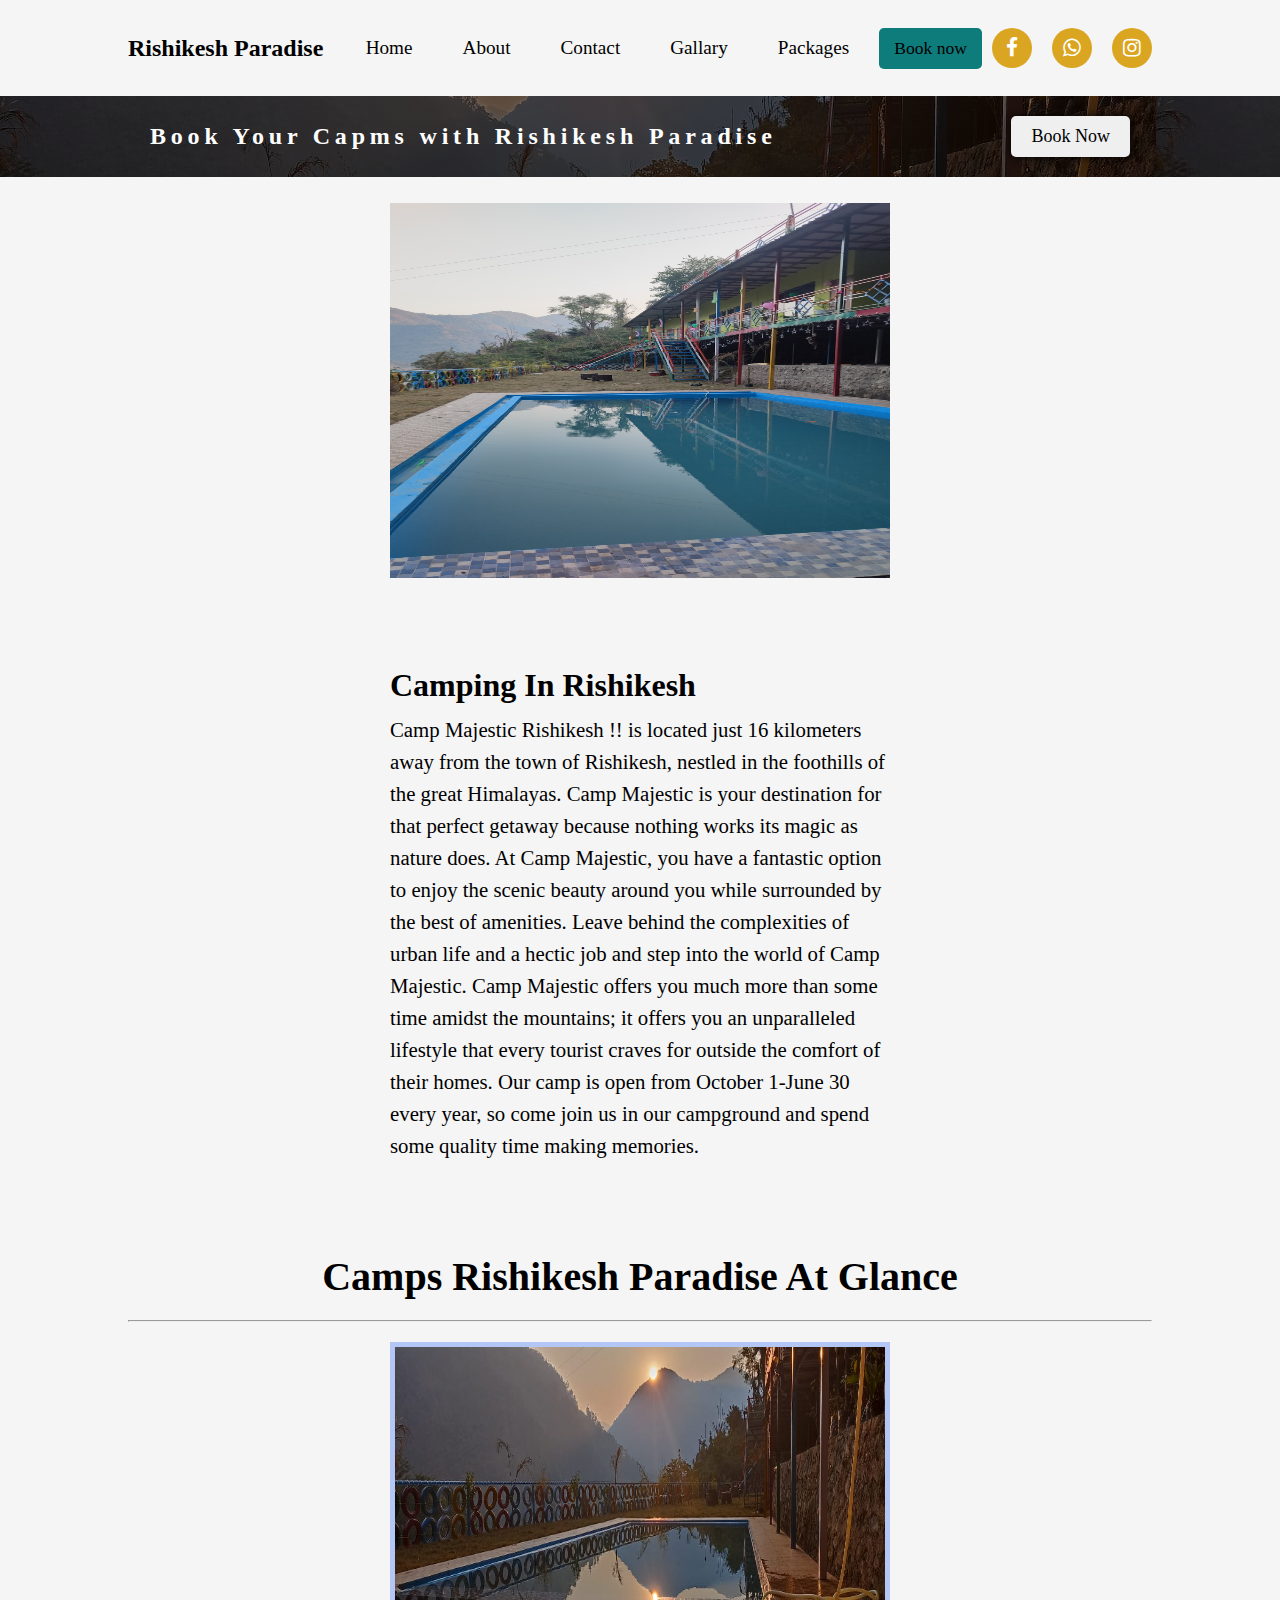
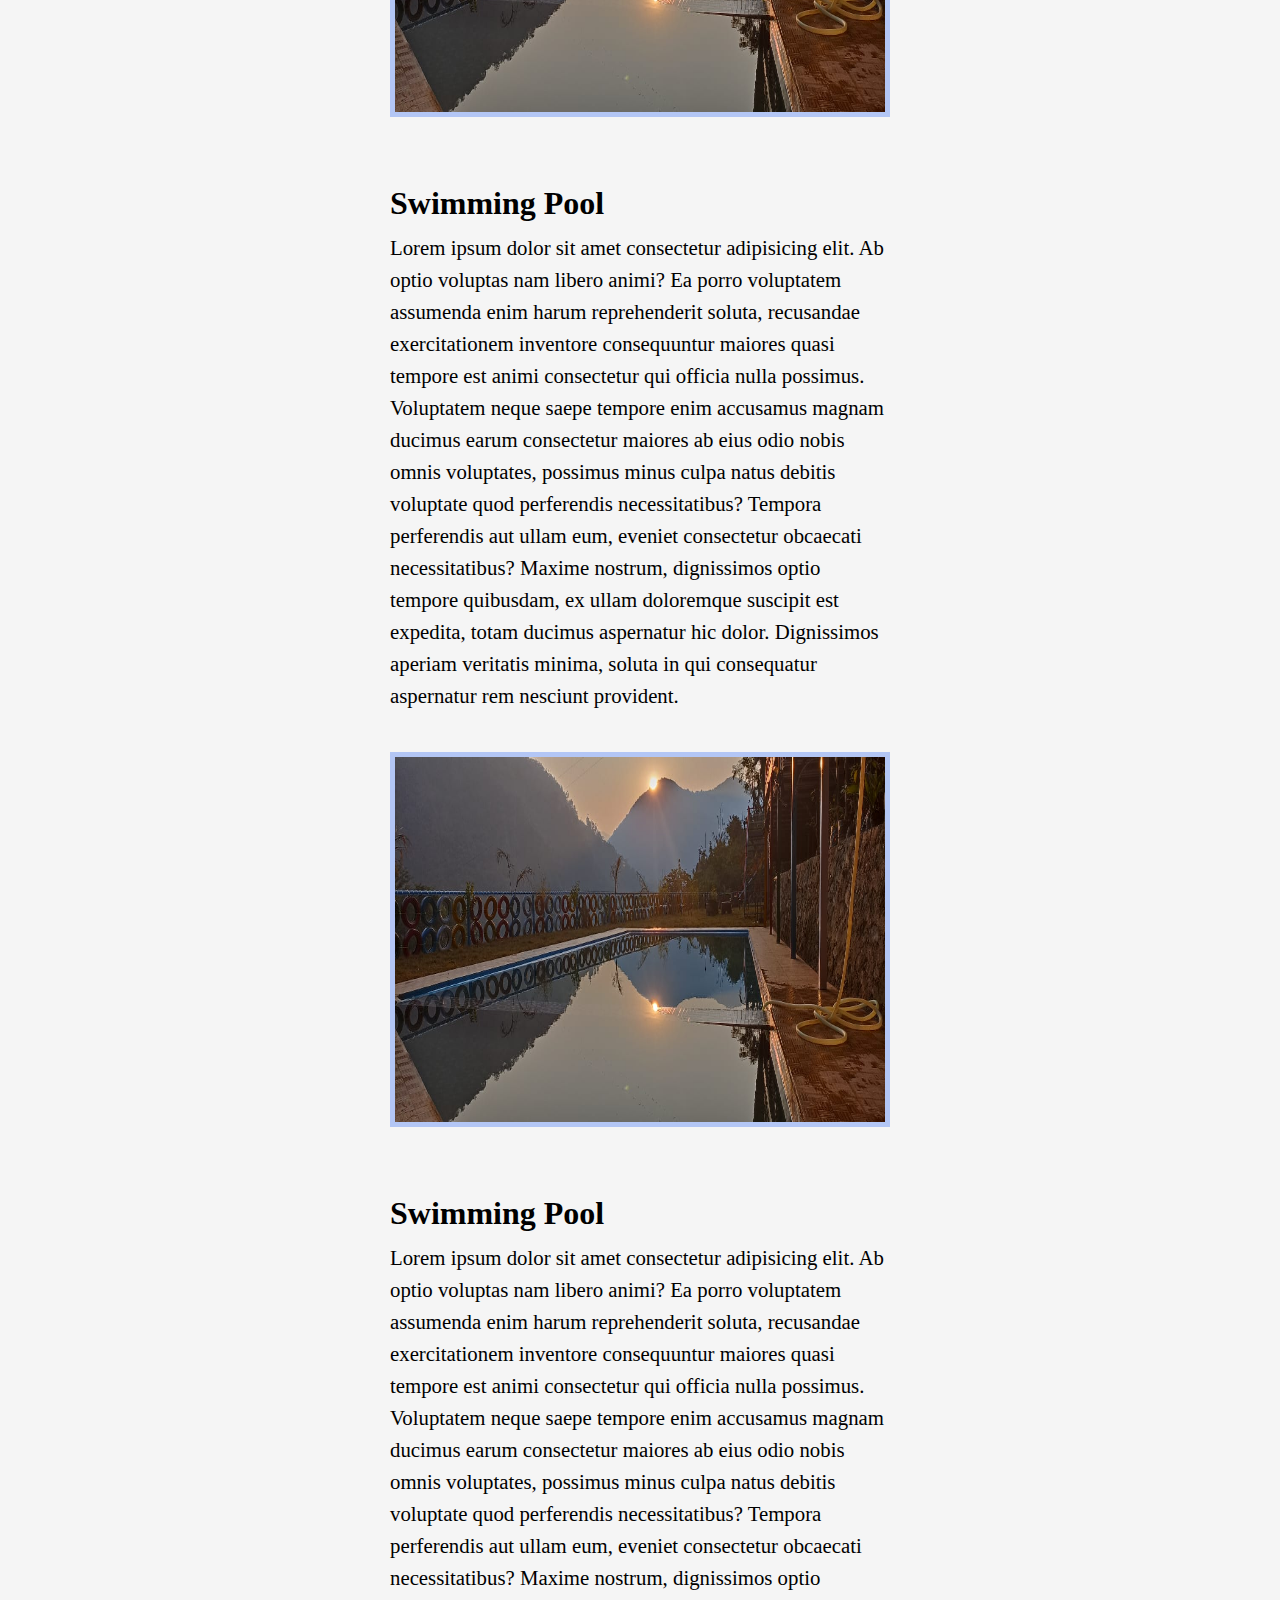
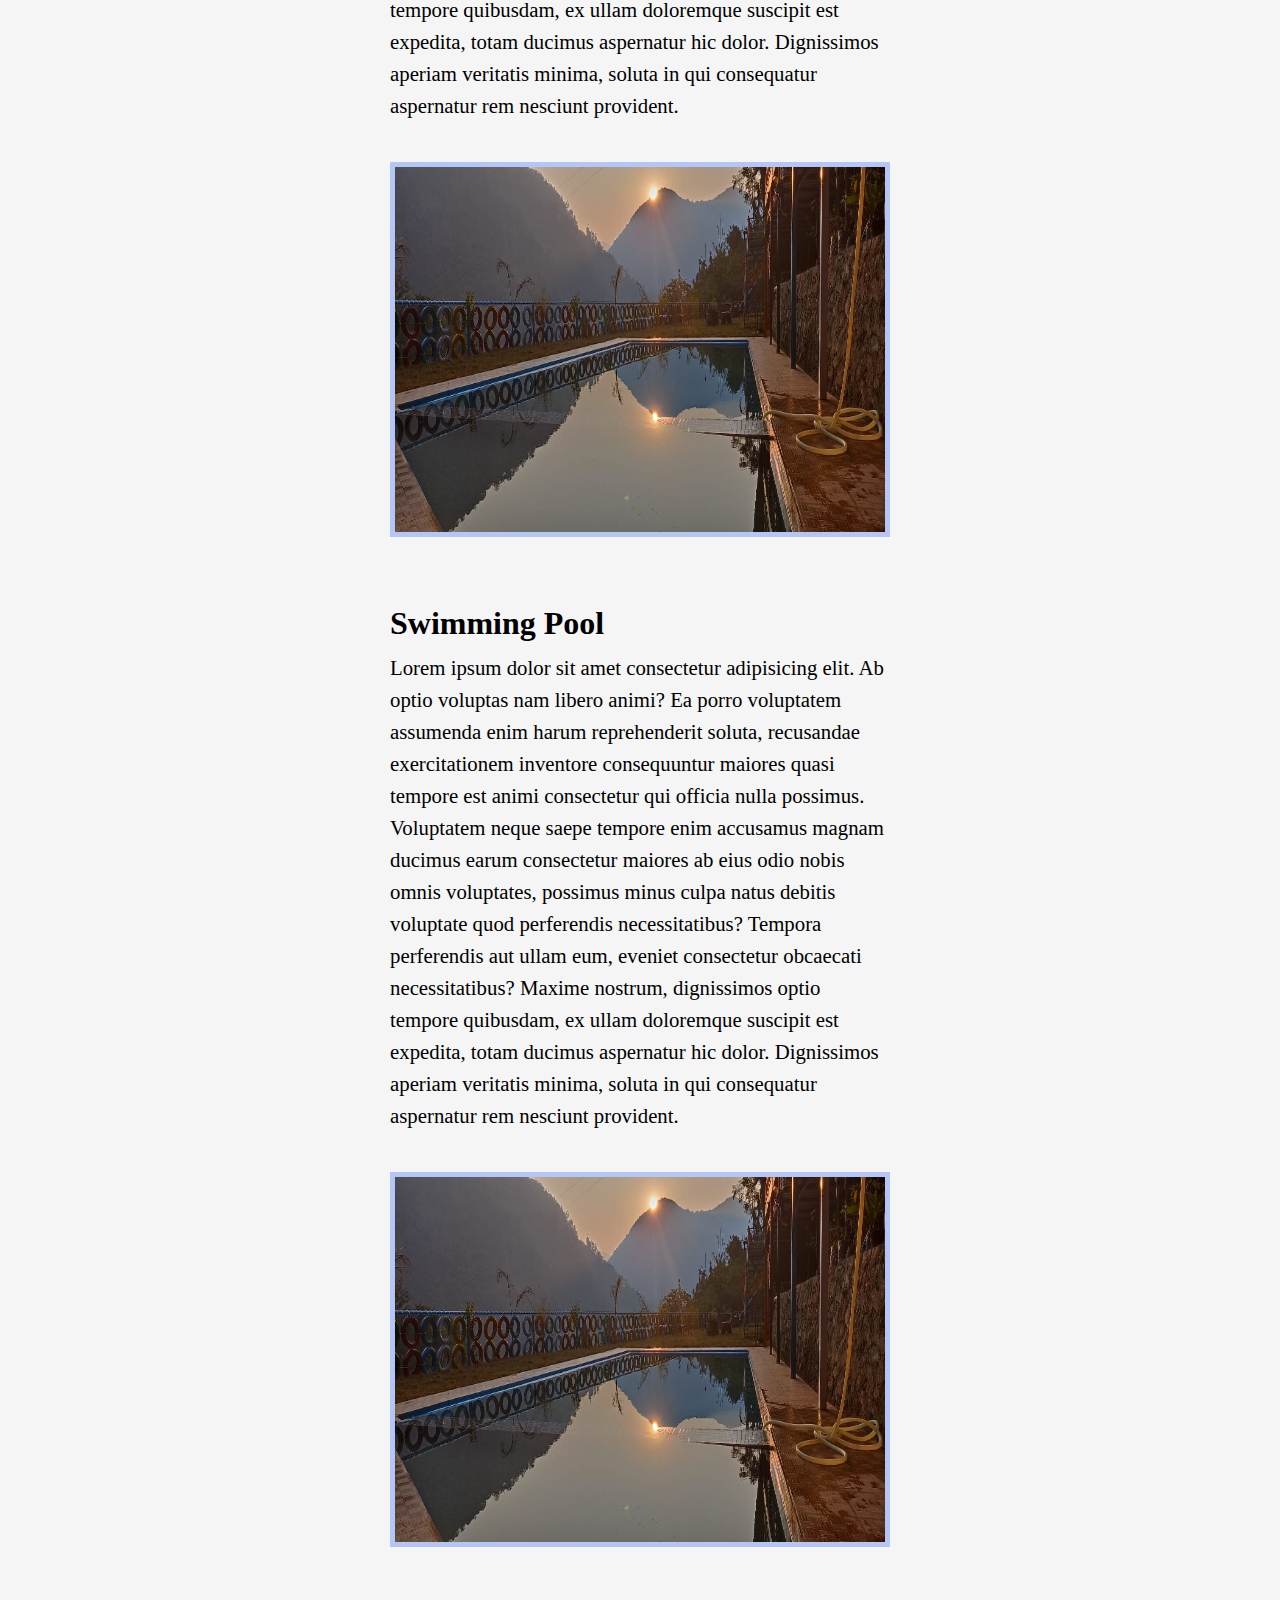
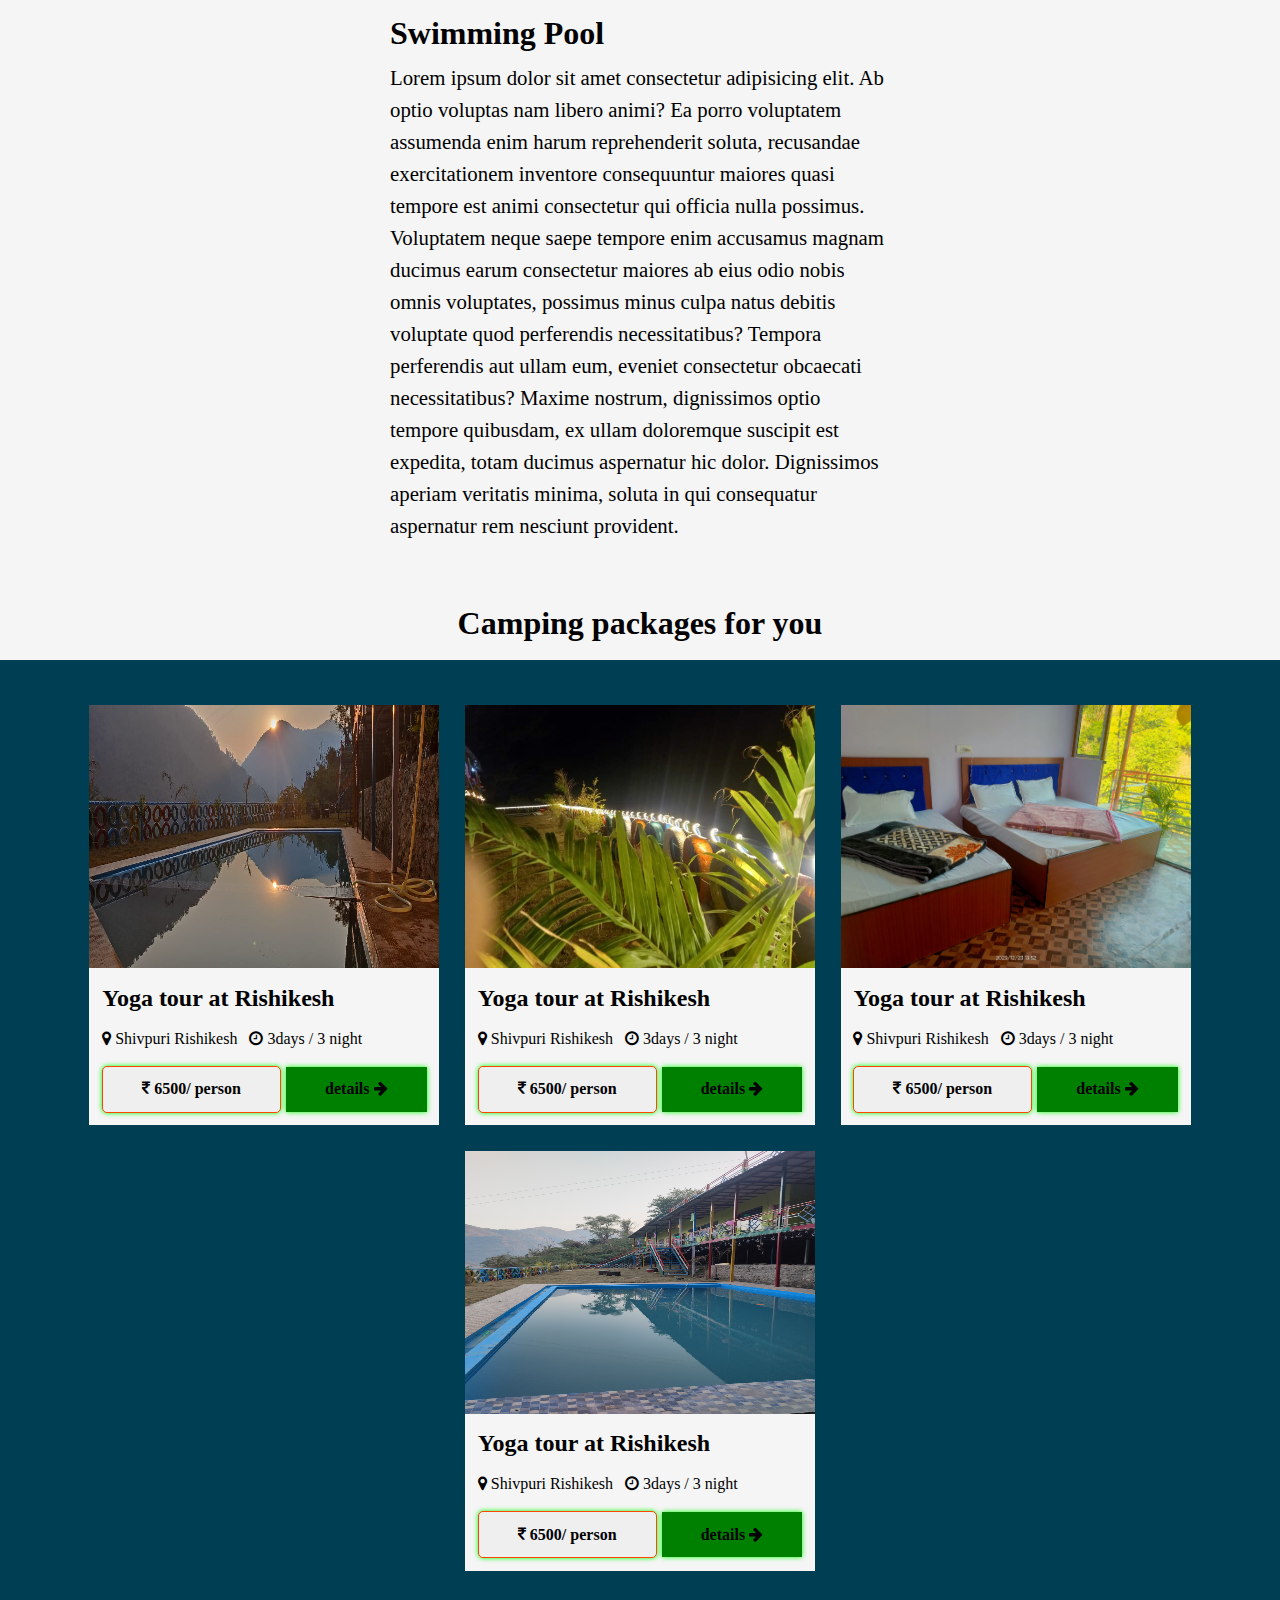
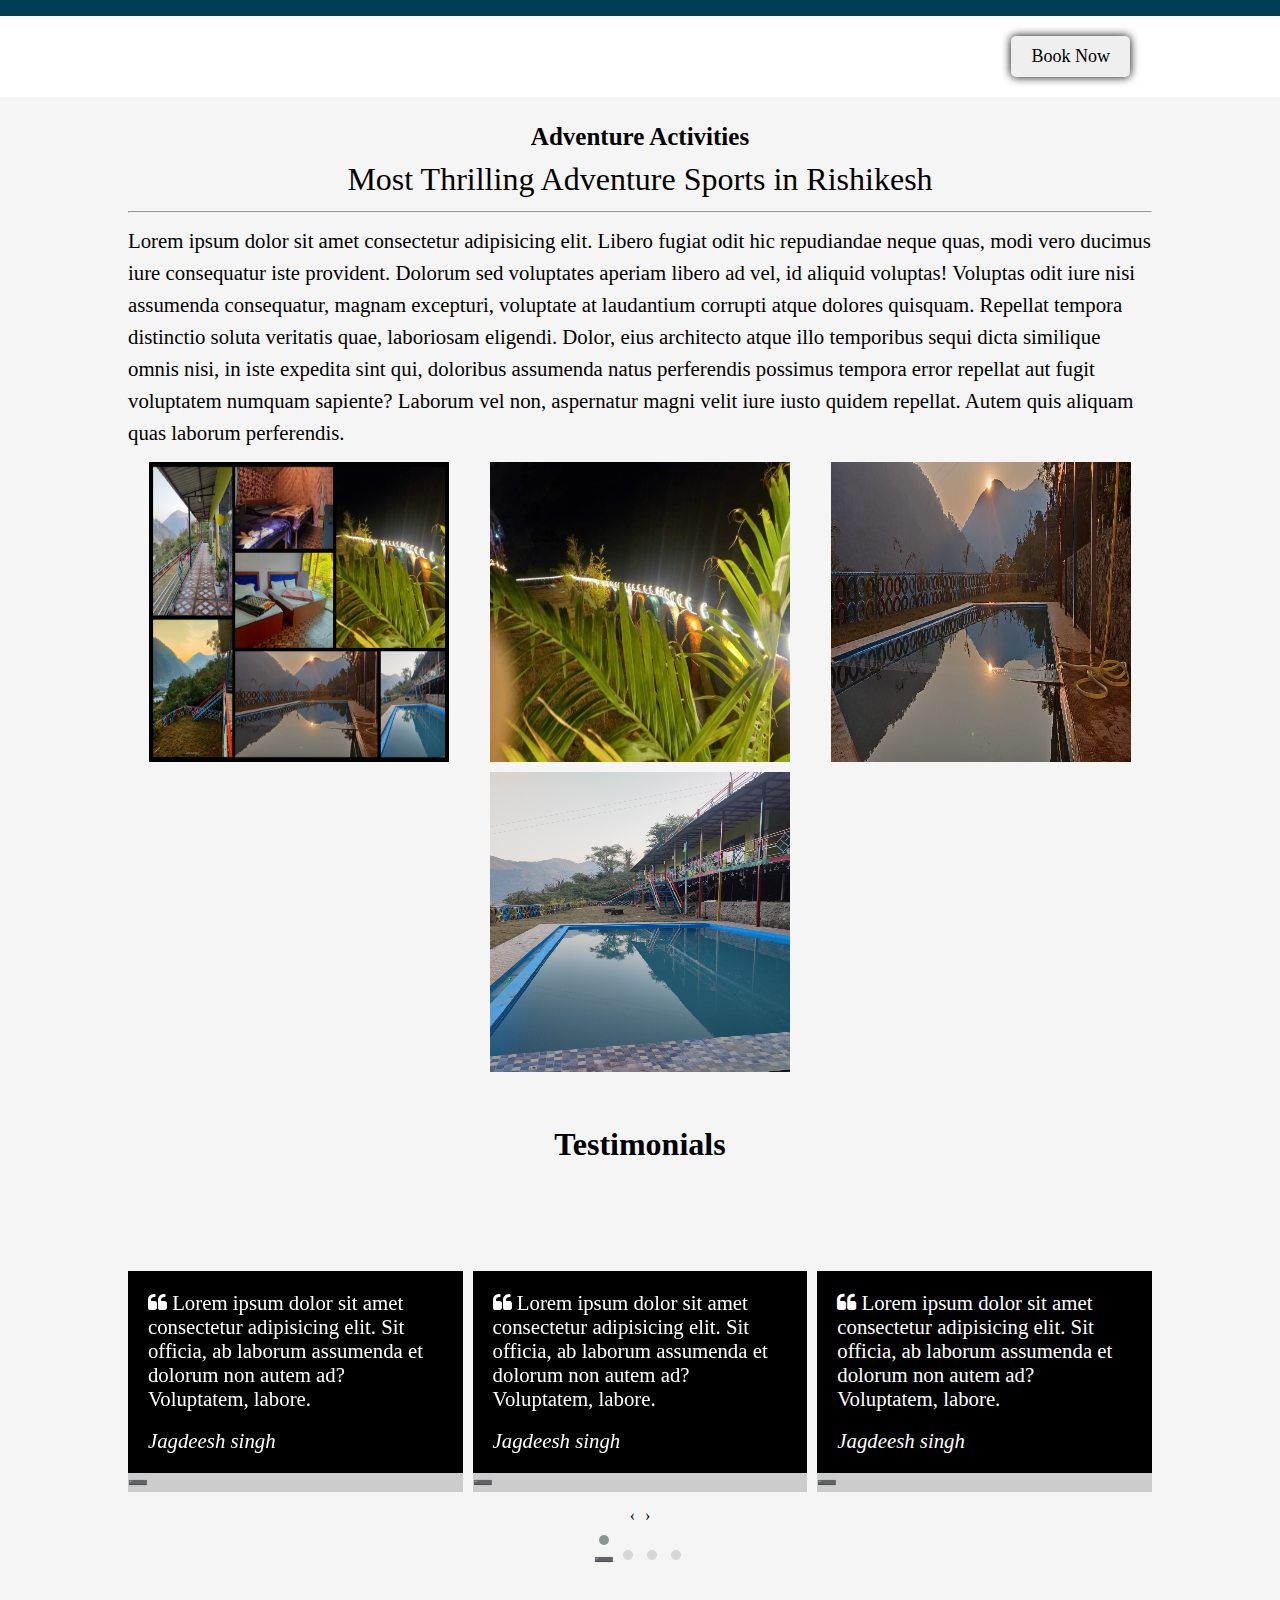
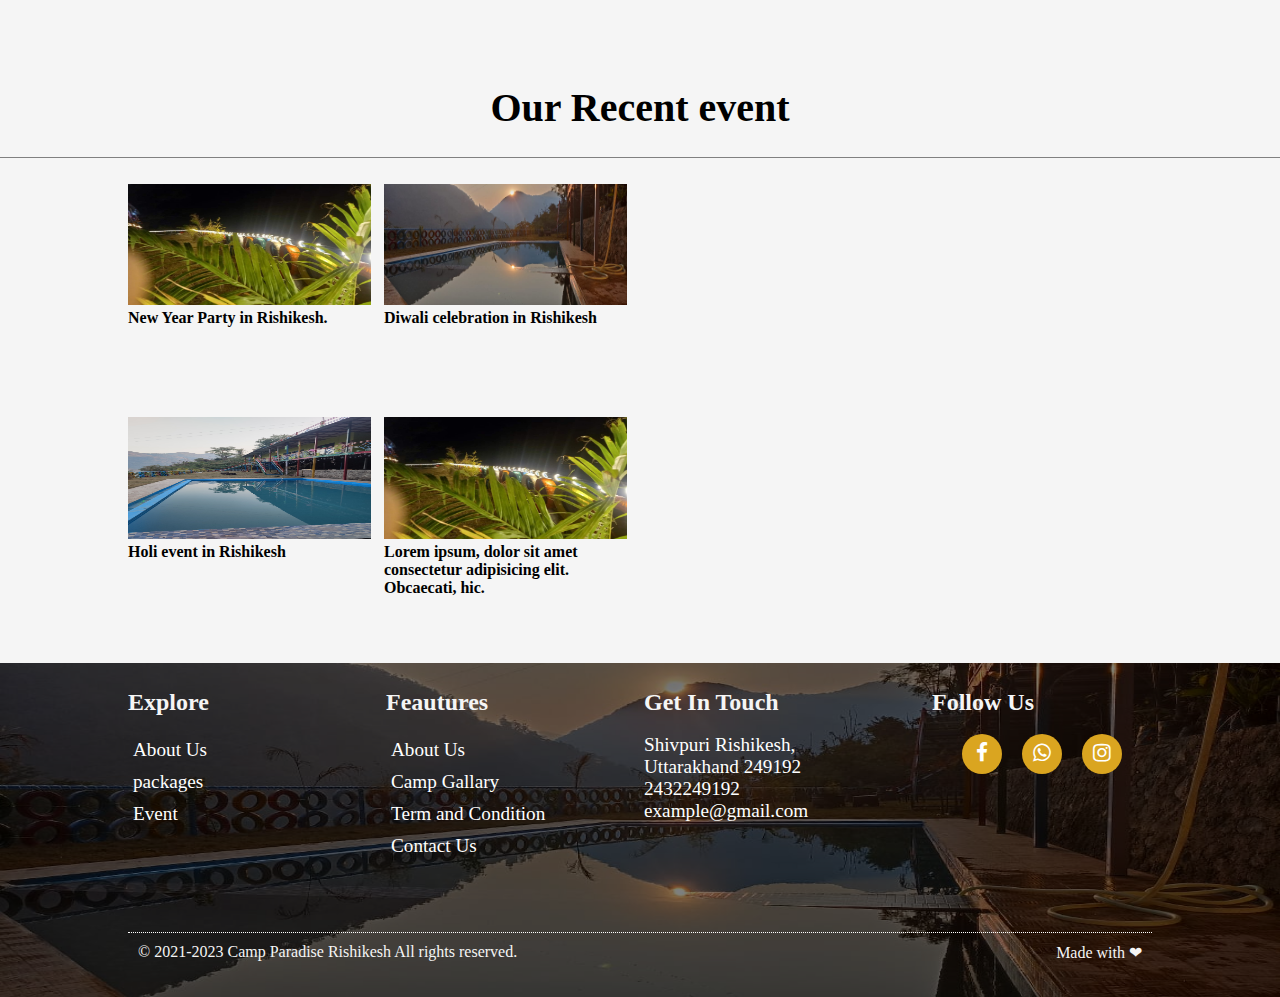
==== index.html @ 4a020d4c "first commit" ====
<!DOCTYPE html>
<html lang="en">
<head>
    <meta charset="UTF-8">
    <meta name="viewport" content="width=device-width, initial-scale=1.0">
    <title>Document</title>
    <link rel="stylesheet" href="./new.css">
    <link rel="stylesheet" href="https://cdnjs.cloudflare.com/ajax/libs/font-awesome/4.7.0/css/font-awesome.min.css">
     <!-- Owl Carousel CSS -->
     <link rel="stylesheet" href="https://cdnjs.cloudflare.com/ajax/libs/OwlCarousel2/2.3.4/assets/owl.carousel.min.css">
     <link rel="stylesheet" href="https://cdnjs.cloudflare.com/ajax/libs/OwlCarousel2/2.3.4/assets/owl.theme.default.min.css">
     <link rel="stylesheet" href="https://cdnjs.cloudflare.com/ajax/libs/font-awesome/4.7.0/css/font-awesome.min.css">
</head>
<body>
    <nav>
        <h2>Rishikesh Paradise</h2>
        <ul class="menu">
            <li><a href="./index.html">Home</a></li>
            <li><a href="./about.html">About</a></li>
            <li><a href="./contact.html">Contact</a></li>
            <li><a href="./gallary.html">Gallary</a></li>
            <li><a href="./packages.html">Packages</a></li>
            <a href="tel:">
                <button>Book now</button>
            </a>
            <div class="social">
                <a href=""><i class="fa fa-facebook"></i></a>
                <a href=""><i class="fa fa-whatsapp"></i></a>
                <a href=""><i class="fa fa-instagram"></i></a>
            </div>
        </ul>

        <div class="sidebar">
            <ul class="menu">
                <li><a href="./index.html">Home</a></li>
                <li><a href="./about.html">About</a></li>
                <li><a href="./contact.html">Contact</a></li>
                <li><a href="./gallary.html">Gallary</a></li>
                <li><a href="./packages.html">Packages</a></li>
                <a href="tel:">
                    <button>Book now</button>
                </a>
                <div class="social">
                    <a href=""><i class="fa fa-facebook"></i></a>
                    <a href=""><i class="fa fa-whatsapp"></i></a>
                    <a href=""><i class="fa fa-instagram"></i></a>
                </div>
            </ul>
            <i class="fa fa-times"></i>
        </div>
        <i class="fa fa-bars"></i>
    </nav>
    <!------------------------------------------- book Your camps-------------------------------------------------->
    <div class="bookingContainer">
        <h2>Book Your Capms with Rishikesh Paradise</h2>
        <button>Book Now</button>
    </div>
    <!--- booking end--------------------------------------------------------------------------------------------- -->

    <!------------------------------------ Welcome Start---------------------------------------------------------- -->
    <div class="Welcome">
        <div class="WelcomeItms">
            <h1>Camping In Rishikesh</h1>
            <p>Camp Majestic Rishikesh !! is located just 16 kilometers away from the town of Rishikesh, nestled in the foothills of the great Himalayas. Camp Majestic is your destination for that perfect getaway because nothing works its magic as nature does. At Camp Majestic, you have a fantastic option to enjoy the scenic beauty around you while surrounded by the best of amenities.

                Leave behind the complexities of urban life and a hectic job and step into the world of Camp Majestic. Camp Majestic offers you much more than some time amidst the mountains; it offers you an unparalleled lifestyle that every tourist craves for outside the comfort of their homes. Our camp is open from October 1-June 30 every year, so come join us in our campground and spend some quality time making memories.</p>
        </div>
        <div class="WelcomeItms">
            <img src="./images/4.jpeg" alt="">
        </div>
    </div>
    <!------------------------------------ Welcome end---------------------------------------------------------- -->

    <!-- showcase start ----------------------------------------------------------------------------------------- -->
    <div class="faciContainer">
        <div class="row"><h2>Camps Rishikesh Paradise At Glance</h2></div>
        <hr>
        <div class="row">
            <div class="showItems showText">
                <h2>Swimming Pool</h2>
                <p>
                    Lorem ipsum dolor sit amet consectetur adipisicing elit. Ab optio voluptas nam libero animi? Ea porro voluptatem assumenda enim harum reprehenderit soluta, recusandae exercitationem inventore consequuntur maiores quasi tempore est animi consectetur qui officia nulla possimus. Voluptatem neque saepe tempore enim accusamus magnam ducimus earum consectetur maiores ab eius odio nobis omnis voluptates, possimus minus culpa natus debitis voluptate quod perferendis necessitatibus? Tempora perferendis aut ullam eum, eveniet consectetur obcaecati necessitatibus? Maxime nostrum, dignissimos optio tempore quibusdam, ex ullam doloremque suscipit est expedita, totam ducimus aspernatur hic dolor. Dignissimos aperiam veritatis minima, soluta in qui consequatur aspernatur rem nesciunt provident.
                </p>
            </div>
            <div class="showItems showImage">
                <img src="./images/3.jpeg" alt="">
            </div>
        </div>
        <div class="row">
            <div class="showItems showImage">
                <img src="./images/3.jpeg" alt="">
            </div>
            <div class="showItems showText">
                <h2>Swimming Pool</h2>
                <p>
                    Lorem ipsum dolor sit amet consectetur adipisicing elit. Ab optio voluptas nam libero animi? Ea porro voluptatem assumenda enim harum reprehenderit soluta, recusandae exercitationem inventore consequuntur maiores quasi tempore est animi consectetur qui officia nulla possimus. Voluptatem neque saepe tempore enim accusamus magnam ducimus earum consectetur maiores ab eius odio nobis omnis voluptates, possimus minus culpa natus debitis voluptate quod perferendis necessitatibus? Tempora perferendis aut ullam eum, eveniet consectetur obcaecati necessitatibus? Maxime nostrum, dignissimos optio tempore quibusdam, ex ullam doloremque suscipit est expedita, totam ducimus aspernatur hic dolor. Dignissimos aperiam veritatis minima, soluta in qui consequatur aspernatur rem nesciunt provident.
                </p>
            </div>
        </div>
        <div class="row">
            <div class="showItems showText">
                <h2>Swimming Pool</h2>
                <p>
                    Lorem ipsum dolor sit amet consectetur adipisicing elit. Ab optio voluptas nam libero animi? Ea porro voluptatem assumenda enim harum reprehenderit soluta, recusandae exercitationem inventore consequuntur maiores quasi tempore est animi consectetur qui officia nulla possimus. Voluptatem neque saepe tempore enim accusamus magnam ducimus earum consectetur maiores ab eius odio nobis omnis voluptates, possimus minus culpa natus debitis voluptate quod perferendis necessitatibus? Tempora perferendis aut ullam eum, eveniet consectetur obcaecati necessitatibus? Maxime nostrum, dignissimos optio tempore quibusdam, ex ullam doloremque suscipit est expedita, totam ducimus aspernatur hic dolor. Dignissimos aperiam veritatis minima, soluta in qui consequatur aspernatur rem nesciunt provident.
                </p>
            </div>
            <div class="showItems showImage">
                <img src="./images/3.jpeg" alt="">
            </div>
        </div>
        <div class="row">
            <div class="showItems showImage">
                <img src="./images/3.jpeg" alt="">
            </div>
            <div class="showItems showText">
                <h2>Swimming Pool</h2>
                <p>
                    Lorem ipsum dolor sit amet consectetur adipisicing elit. Ab optio voluptas nam libero animi? Ea porro voluptatem assumenda enim harum reprehenderit soluta, recusandae exercitationem inventore consequuntur maiores quasi tempore est animi consectetur qui officia nulla possimus. Voluptatem neque saepe tempore enim accusamus magnam ducimus earum consectetur maiores ab eius odio nobis omnis voluptates, possimus minus culpa natus debitis voluptate quod perferendis necessitatibus? Tempora perferendis aut ullam eum, eveniet consectetur obcaecati necessitatibus? Maxime nostrum, dignissimos optio tempore quibusdam, ex ullam doloremque suscipit est expedita, totam ducimus aspernatur hic dolor. Dignissimos aperiam veritatis minima, soluta in qui consequatur aspernatur rem nesciunt provident.
                </p>
            </div>
        </div>
    </div>
    <!-- showcase end ----------------------------------------------------------------------------------------- -->

    <!-- card title-------------------------------------------------------------------------------------- -->
    <div class="title">
        <h2>Camping packages for you</h2>
    </div>
    <!-- card title end------------------------------------------------------------------------------------- -->
    
    <!--card start------------------------------------------------------------------------------q w\   -->
    <div class="cardContainer">
        
        <div class="cards">
            <div class="cardImage">
                <img src=" ./images/3.jpeg" alt="">
            </div>
            <div class="cardTxt">
                <h2>Yoga tour at Rishikesh</h2>
                <span>
                    <i class="fa fa-map-marker"></i> Shivpuri Rishikesh
                    &nbsp;
                    <i class="fa fa-clock-o"></i> 3days / 3 night
                </span>
    
                <div class="cardbtns">
                    <button><i class="fa fa-inr"></i> 6500/ person</button>
                    <a href="">details <i class="fa fa-arrow-right"></i></a>
                </div>
            </div>
        </div>

        <div class="cards">
            <div class="cardImage">
                <img src=" ./images/2.jpeg" alt="">
            </div>
            <div class="cardTxt">
                <h2>Yoga tour at Rishikesh</h2>
                <span>
                    <i class="fa fa-map-marker"></i> Shivpuri Rishikesh
                    &nbsp;
                    <i class="fa fa-clock-o"></i> 3days / 3 night
                </span>
    
                <div class="cardbtns">
                    <button><i class="fa fa-inr"></i> 6500/ person</button>
                    <a href="">details <i class="fa fa-arrow-right"></i></a>
                </div>
            </div>
        </div>


        <div class="cards">
            <div class="cardImage">
                <img src=" ./images/5.jpeg" alt="">
            </div>
            <div class="cardTxt">
                <h2>Yoga tour at Rishikesh</h2>
                <span>
                    <i class="fa fa-map-marker"></i> Shivpuri Rishikesh
                    &nbsp;
                    <i class="fa fa-clock-o"></i> 3days / 3 night
                </span>
    
                <div class="cardbtns">
                    <button><i class="fa fa-inr"></i> 6500/ person</button>
                    <a href="">details <i class="fa fa-arrow-right"></i></a>
                </div>
            </div>
        </div>

        <div class="cards">
            <div class="cardImage">
                <img src=" ./images/4.jpeg" alt="">
            </div>
            <div class="cardTxt">
                <h2>Yoga tour at Rishikesh</h2>
                <span>
                    <i class="fa fa-map-marker"></i> Shivpuri Rishikesh
                    &nbsp;
                    <i class="fa fa-clock-o"></i> 3days / 3 night
                </span>
    
                <div class="cardbtns">
                    <button><i class="fa fa-inr"></i> 6500/ person</button>
                    <a href="">details <i class="fa fa-arrow-right"></i></a>
                </div>
            </div>
        </div>

      
    </div>
    <!--card end------------------------------------------------------------------------------q w\   -->
    
    <!-- cta1 start---------------------------------------------------------------------------------------- -->
    <div class="bookingContainer">
        <h2>Book Your Capms with Rishikesh Paradise</h2>
        <button>Book Now</button>
    </div>
    <!-- cta ends ---------------------------------------------------------------------------------------- -->
   
    <!-- advnetur starts----------------------------------------------------------------------------- -->
    <div class="adventureContainer">
        <div class="advItms">
            <h2>Adventure Activities</h2>
            <span>Most Thrilling Adventure Sports in Rishikesh</span>
        </div>
        <hr>

        <div class="advItms">
            <p>
            Lorem ipsum dolor sit amet consectetur adipisicing elit. Libero fugiat odit hic repudiandae neque quas, modi vero ducimus iure consequatur iste provident. Dolorum sed voluptates aperiam libero ad vel, id aliquid voluptas! Voluptas odit iure nisi assumenda consequatur, magnam excepturi, voluptate at laudantium corrupti atque dolores quisquam. Repellat tempora distinctio soluta veritatis quae, laboriosam eligendi. Dolor, eius architecto atque illo temporibus sequi dicta similique omnis nisi, in iste expedita sint qui, doloribus assumenda natus perferendis possimus tempora error repellat aut fugit voluptatem numquam sapiente? Laborum vel non, aspernatur magni velit iure iusto quidem repellat. Autem quis aliquam quas laborum perferendis.
            </p>
        </div>
        <div class="advItms">
            <img src="./images/1.jpg" alt="">
            <img src="./images/2.jpeg" alt="">
            <img src="./images/3.jpeg" alt="">
            <img src="./images/4.jpeg" alt="">
        </div>
    </div>
    <!-- advnetur end----------------------------------------------------------------------------- -->

     <!-- card title-------------------------------------------------------------------------------------- -->
     <div class="title">
        <h2>Testimonials</h2>
    </div>
    <!-- card title end------------------------------------------------------------------------------------- -->

    <!-- testimonial section starts------------------------------------------------------------------------ -->
    <div class="owl-carousel owl-theme">
   

        <div class="item">
          <p>
            <i class="fa fa-quote-left"></i>
            Lorem ipsum dolor sit amet consectetur adipisicing elit. Sit officia, ab laborum assumenda et dolorum non autem ad? Voluptatem, labore.
          </p>
          <br>
          <i>Jagdeesh singh</i>
        </div>
    
        <div class="item">
          <p>
            <i class="fa fa-quote-left"></i>
            Lorem ipsum dolor sit amet consectetur adipisicing elit. Sit officia, ab laborum assumenda et dolorum non autem ad? Voluptatem, labore.
          </p>
          <br>
          <i>Jagdeesh singh</i>
        </div>
    
        <div class="item">
          <p>
            <i class="fa fa-quote-left"></i>
            Lorem ipsum dolor sit amet consectetur adipisicing elit. Sit officia, ab laborum assumenda et dolorum non autem ad? Voluptatem, labore.
          </p>
          <br>
          <i>Jagdeesh singh</i>
        </div>
    
        <div class="item">
          <p>
            <i class="fa fa-quote-left"></i>
            Lorem ipsum dolor sit amet consectetur adipisicing elit. Sit officia, ab laborum assumenda et dolorum non autem ad? Voluptatem, labore.
          </p>
          <br>
          <i>Jagdeesh singh</i>
        </div>
    
        <div class="item">
          <p>
            <i class="fa fa-quote-left"></i>
            Lorem ipsum dolor sit amet consectetur adipisicing elit. Sit officia, ab laborum assumenda et dolorum non autem ad? Voluptatem, labore.
          </p>
          <br>
          <i>Jagdeesh singh</i>
        </div>
    
        <div class="item">
          <p>
            <i class="fa fa-quote-left"></i>
            Lorem ipsum dolor sit amet consectetur adipisicing elit. Sit officia, ab laborum assumenda et dolorum non autem ad? Voluptatem, labore.
          </p>
          <br>
          <i>Jagdeesh singh</i>
        </div>
    
        <div class="item">
          <p>
            <i class="fa fa-quote-left"></i>
            Lorem ipsum dolor sit amet consectetur adipisicing elit. Sit officia, ab laborum assumenda et dolorum non autem ad? Voluptatem, labore.
          </p>
          <br>
          <i>Jagdeesh singh</i>
        </div>
    
        <div class="item">
          <p>
            <i class="fa fa-quote-left"></i>
            Lorem ipsum dolor sit amet consectetur adipisicing elit. Sit officia, ab laborum assumenda et dolorum non autem ad? Voluptatem, labore.
          </p>
          <br>
          <i>Jagdeesh singh</i>
        </div>
    
        <div class="item">
          <p>
            <i class="fa fa-quote-left"></i>
            Lorem ipsum dolor sit amet consectetur adipisicing elit. Sit officia, ab laborum assumenda et dolorum non autem ad? Voluptatem, labore.
          </p>
          <br>
          <i>Jagdeesh singh</i>
        </div>
    
        <div class="item">
          <p>
            <i class="fa fa-quote-left"></i>
            Lorem ipsum dolor sit amet consectetur adipisicing elit. Sit officia, ab laborum assumenda et dolorum non autem ad? Voluptatem, labore.
          </p>
          <br>
          <i>Jagdeesh singh</i>
        </div>
    
        <div class="item">
          <p>
            <i class="fa fa-quote-left"></i>
            Lorem ipsum dolor sit amet consectetur adipisicing elit. Sit officia, ab laborum assumenda et dolorum non autem ad? Voluptatem, labore.
          </p>
          <br>
          <i>Jagdeesh singh</i>
        </div>
    
        
    </div>
    <!-- testimonial section end------------------------------------------------------------------------ -->

    
    <!-- EVENNT START----------------------------------------------------------------------------- -->
    <div class="eveTitle">
        <h2>Our Recent event</h2>
    </div>
    
    <div class="eveContainer">
        <div class="eveItms">
            <div class="events">
                <img src="./images/2.jpeg" alt="">
                <div class="eventsTxt">
                    <b>New Year Party in Rishikesh.</b>
                </div>
            </div>

            <div class="events">
                <img src="./images/3.jpeg" alt="">
                <div class="eventsTxt">
                    <b>Diwali celebration in Rishikesh</b>
                </div>
            </div>

            <div class="events">
                <img src="./images/4.jpeg" alt="">
                <div class="eventsTxt">
                    <b>Holi event in Rishikesh</b>
                </div>
            </div>

            <div class="events">
                <img src="./images/2.jpeg" alt="">
                <div class="eventsTxt">
                    <b>Lorem ipsum, dolor sit amet consectetur adipisicing elit. Obcaecati, hic.</b>
                </div>
            </div>
        
        </div>
        <div class="eveItms">
            <iframe src="https://www.google.com/maps/embed?pb=!1m18!1m12!1m3!1d6901.1678796416645!2d78.38926425!3d30.13471685!2m3!1f0!2f0!3f0!3m2!1i1024!2i768!4f13.1!3m3!1m2!1s0x390911322d4ecf01%3A0x63b65903f64ff174!2sShivpuri%2C%20Uttarakhand!5e0!3m2!1sen!2sin!4v1708751515063!5m2!1sen!2sin" width="600" height="450" style="border:0;" allowfullscreen="" loading="lazy" referrerpolicy="no-referrer-when-downgrade"></iframe>
        </div>
    </div>
    <!-- EVENT end----------------------------------------------------------------------------- -->

    <!-- footer start ------------------------------------------------------------------------------------------>
    <footer>
        <div class="footItms">
            <ul>
                <h2>Explore</h2>
                <li><a href="about.html">About Us</a></li>
                <li><a href="packages.html">packages</a></li>
                <li><a href="event.html">Event</a></li>
            </ul>
        </div>
        <div class="footItms">
            <ul>
                <h2>Feautures</h2>
                <li><a href="about.html">About Us</a></li>
                <li><a href="gallary.html">Camp Gallary</a></li>
                <li><a href="">Term and Condition</a></li>
                <li><a href="contact.html">Contact Us</a></li>
            </ul>
        </div>
        <div class="footItms">
            <ul>
                <h2>Get In Touch</h2>
                <span>Shivpuri Rishikesh, Uttarakhand 249192</span>
                <span> 2432249192</span>
                <span>example@gmail.com</span>
            </ul>
        </div>

        <div class="footItms">
            <ul>
                <h2>Follow Us</h2>
                <!-- <span>Katiya Village Road, Shivpuri Rishikesh, Uttarakhand 249192</span> -->
                <div class="social">
                    <a href=""><i class="fa fa-facebook"></i></a>
                    <a href=""><i class="fa fa-whatsapp"></i></a>
                    <a href=""><i class="fa fa-instagram"></i></a>
                </div>
            </ul>
        </div>

        <div class="endLine">
            <p>© 2021-2023 Camp Paradise Rishikesh All rights reserved.</p>
            <p>Made with ❤</p>
        </div>
    </footer>
    <!-- footer end------------------------------------------------------------------------------------------ -->
</body>
  <!-- jQuery (required by Owl Carousel) -->
  <script src="https://cdnjs.cloudflare.com/ajax/libs/jquery/3.6.0/jquery.min.js"></script>
  <!-- Owl Carousel JavaScript -->
  <script src="https://cdnjs.cloudflare.com/ajax/libs/OwlCarousel2/2.3.4/owl.carousel.min.js"></script>
  <!-- Owl Carousel Script -->

  <script>
    $('.owl-carousel').owlCarousel({
    loop:true,
    margin:10,
    nav:true,
    dots:true,
    autoplay: true, // Add this line for autoplay
    autoplayTimeout: 5000,
    responsive:{
        0:{
            items:1
        },
        600:{
            items:2
        },
        1000:{
            items:3
        }
    }
})
  </script>
</html>
---- new.css ----
@import url('https://fonts.googleapis.com/css2?family=Open+Sans:ital,wght@0,300..800;1,300..800&family=Roboto:ital,wght@0,100;0,300;0,400;0,500;0,700;0,900;1,100;1,300;1,400;1,500;1,700;1,900&display=swap');
*{
    margin: 0;
    padding: 0;
    box-sizing: border-box;
    font-family: "Open Sans", sans-serif;
}
/*-------------------------------------- book your camps------------------------------------------------------------- */
.bookingContainer{
    padding: 20px 50px;
    background-image: url('./images/5.jpeg');
    background-image: linear-gradient(rgba(0, 0, 0, 0.5), rgba(0, 0, 0, 0.5)), url('./images/3.jpeg');
    background-attachment:fixed;
    display: flex;
    align-items: center;
    justify-content: space-between;
    flex-wrap: wrap;
}
.bookingContainer>button{ 
    padding: 10px 20px;
    font-size: 18px;
    border: none;
    outline: none;
    border-radius: 5px;
    box-shadow: 0px 0px 10px black;
}
.bookingContainer>h2{
    /* font-size: 30px; */
    padding-bottom: 10px;
    color: white;
    letter-spacing: 0.3rem;
}
@media(min-width:768px){
    .bookingContainer{
        padding: 20px 150px;
    }
    .bookingContainer>h2{
        padding: 0;
    }
}
/*-------------------------------------- book your end------------------------------------------------------------- */



/* ------------------------------------------section 1 start-------------------------------------------------------- */
.Welcome{
    background-color: whitesmoke;
    display: flex;
    align-items: center;
    justify-content: center;
    padding: 2vw 10vw;
    flex-wrap: wrap-reverse;
    gap: 5vw;
}
.WelcomeItms{
    max-width: 500px;
    margin-bottom: 20px;
}
.WelcomeItms>h1,
.row>.showItems>h2,
.advItms:first-child>h2{
    font-family: calibri;
    margin-bottom: 10px;
}
.WelcomeItms>p,
.row>.showItems>p,
.advItms>p{
    font-size:1.3rem;
    line-height:2rem;
    text-align:left;
}

.WelcomeItms:last-child>img{
    width: 100%;
    aspect-ratio: 4/3;
    /* height: 100%; */
}
.WelcomeItms:nth-child(2){
    font-size: 20px;
    font-family: calibri;
}
.welTitle{
        display: flex;
        align-items: center;
        justify-content: center;
        flex-direction: column;
}

/* ------------------------------------------section 1 end-------------------------------------------------------- */
/* ------------------------------------------------------showcase--------------------------------------------- */
.faciContainer{
    background-color: whitesmoke;
    padding: 2vw 10vw;
}
.row{
    padding: 20px;
    display: flex;
    align-items: center;
    justify-content:center;
    flex-wrap: wrap-reverse;
    gap: 5vw;
}
.row:nth-child(even){
    flex-wrap: wrap;
}
.row>div{
    max-width: 500px;
    /* min-width: none; */
}
.row>div>img{
    width: 100%;
    aspect-ratio: 4/3;
    border: 5px solid rgb(179, 198, 245);
}
.row>h2,
.eveTitle>h2{
    font-family: calibri;
    font-size: 40px;
}
.row>.showItems>h2{
    font-size: 2rem;
}

@media(min-width:768px){
    .faciContainer{
        padding: 2vw 10vw;
    }
}
/* ------------------------------------------------------showcase end---------------------------------------------- */

/* card start------------------------------------------------------------------------------------------------------ */
.cardContainer{
    display: flex;
    align-items: center;
    justify-content: center;
    padding: 5vh 2vw;
    gap: 2vw;
    flex-wrap: wrap;
    background-color: #003E53;
    width: 100%;
}

.cardContainer>.cards{
    max-width: 350px;
    background-color: whitesmoke;
}
.cardContainer>.cards>.cardImage>img{
    width: 100%;
    aspect-ratio: 4/3;
}
.cardTxt{
    padding: 1vw;
    display: flex;
    flex-direction: column;
    /* align-items: center; */
    justify-content: center;
    gap: 2vh;
}
.cardTxt>.cardbtns{
    display: flex;
    align-items: center;
    justify-content: center;
    gap: 5px;
}
.cardTxt>.cardbtns>button,.cardTxt>.cardbtns>a{
    padding:1.5vh;
    border: none;
    flex-grow: 1;
    box-shadow: 0px 0px 5px lime;
    font-size: 1rem;
    color:black;
    font-weight: bold;
}
.cardTxt>.cardbtns>button:first-child{
    border: 1px solid orangered;
    border-radius: 5px;
}
.cardTxt>.cardbtns>a{
    background-color: green;
    text-decoration: none;
    text-align: center;
    font-size: 1rem;
}/* card end------------------------------------------------------------------------------------------------------ */
/* adventure start------------------------------------------------------------------------------------------------------ */
.adventureContainer{
    padding:2vw 10vw;
    background-color: whitesmoke;
    display: flex;
    flex-direction: column;
    flex-wrap: wrap;
    gap: 1vw;
}

.advItms:first-child{
    display: flex;
    align-items: center;
    justify-content: center;
    flex-wrap: wrap;
    flex-direction: column;
}
.advItms>span{
    font-size: 2rem;
}
.advItms:first-child>h2,.advItms:first-child>p{
    font-size: 25px;
    font-family: calibri;
}
.advItms:last-child{
    display: flex;
    align-items: center;
    justify-content: space-around;
    flex-wrap: wrap;
}
.advItms>img{
    flex-grow: 1;
    max-width: 350px;
    aspect-ratio: 4/4;
    margin-bottom: 10px;
}
@media(min-width:768px){
    .adventureContainer{
        padding: 2vw 10vw;
    }
    .advItms>img{
        max-width: 300px;
    }
}
/* adventure end------------------------------------------------------------------------------------------------------ */

/* eVENT START------------------------------------------------------------------------------------------------------ */
.eveTitle{
    display: flex;
    align-items: center;
    justify-content: center;
    background-color: whitesmoke;
    padding: 2vw 10vw;
    border-bottom: 1px solid gray;
}
.eveContainer{
    padding: 2VW 10vw;
    background-color: whitesmoke;
    display: grid;
    gap:2vw;
}
.eveItms:first-child{
    display: grid;
    gap: 1vw;
}
.eveItms>iframe{
    width: 100%;
    aspect-ratio: 1/1;
}

.events>img{
    width: 100%;
    aspect-ratio: 2/1;
}


@media(min-width:768px){
    .eveContainer{
        padding: 2VW 10VW;
        grid-template-columns: repeat(2,1fr);
    }
    .eveItms{
        grid-template-rows: repeat(2,1fr);
        grid-template-columns: repeat(2,1fr);
    }
    .eveTitle{
        padding: 2VW 10VW;
    }   
}
/* EVENT end------------------------------------------------------------------------------------------------------ */

/* footer Start--------------------------------------------------------------------------------------------------------- */
footer{
    padding: 2vw 10vw;
    background-image: linear-gradient(rgba(0, 0, 0, 0.5), rgba(0, 0, 0, 0.5)), url('./images/3.jpeg');
    background-size: 100% 100%;
    display: flex;
    justify-content: space-between;
    flex-wrap: wrap;
    font-family: Calibri;
    color: whitesmoke;
}


.footItms>ul{
    display: flex;
    /* align-items: center; */
    justify-content: center;
    list-style: none;
    flex-direction: column;
    max-width: 250px;
    min-width: 220px;
    margin-bottom: 20px;
}
.footItms>ul>li{
    padding: 5px;
}
.footItms>ul>li>a,.footItms>ul>span{
    text-decoration: none;
    color: white;
    font-size: 1.2rem;
}
.footItms>ul>h2{
    margin-bottom: 2vh;
}
.endLine{
    display: flex;
    align-items: center;
    justify-content: space-between;
    padding: 10px;
    width: 100%;
    border-top: 1px dotted white;
    margin-top: 50px;
}
/* footer End--------------------------------------------------------------------------------------------------------- */

/* title starts-------------------------------------------------------------------------------------------- */
.title{
    display: flex;
    align-items: center;
    justify-content: center;
    flex-direction: column;
    background-color: whitesmoke;
    padding: 1vh;
    gap: 2vh;
    padding:2vh 5vw;
}
.title>h2{
    font-size: 2rem;
    text-align: center;
}
/* title ends-------------------------------------------------------------------------------------------- */


/* testimonial starts-------------------------------------------------------------------------------------------- */
.owl-carousel{
    padding: 10vh 10vw;
    width: 100%;
    background-color: whitesmoke;
}
.item{
    background-color: black;
    padding: 20px;
}

.item>p,.item>i{
    color: white;
    font-size: 1.3rem;
    line-height: 1.5rem;
}
/* testimonial ens-------------------------------------------------------------------------------------------- */


















/* about page start--------------------------------------------------------------------------------------------------- */
*{
    margin: 0;
    padding: 0;
    box-sizing: border-box;
    font-family: calibri;
  }

  /* first section ---------------------------------------------------------------------- */
  .aboutYellow{
    /* border: 2px solid black; */
    height: 40vw;
  }
  .aboutYellow>div{
    width: 100%;
    height: 30vw;
    background-color: gold;
  }
  .aboutYellow>img{
    position: absolute;
    width: 60vw;
    aspect-ratio: 16/9;
    left: 20vw;
    top: 10vh;
  }
  .aboutContainer{
    padding: 5vh 10vw;
    background-color: #D1E4DD;

  }
  .aboutFlex{
    display: flex;
    gap: 10vw;
    flex-wrap: wrap;
  }
  .aboutFlex>div{
    max-width: 600px;
  }
  .aboutFlex>div>p{
    font-size: 1.4rem;
    margin-bottom: 10px;
  }
  .aboutFlex>div>h2{
    margin-bottom: 10px;
  }
  .aboutFlex>div>ul{
    list-style: none;
  }
  .aboutFlex>div>ul>li{
    padding: 5px 10px;
    font-size: 1.3rem;
  }
 
  .aboutRow{
    margin-bottom: 20px;
  }
  .aboutRow>h2{
    font-size: 2rem;
  }
  /* first section ---------------------------------------------------------------------- */

  /* second section ---------------------------------------------------------------------- */
  .aboutfacilities{
    padding: 10vh 10vw;
    background-color: whitesmoke;
    display: flex;
    align-items: center;
    justify-content: center;
    gap:2vw;
    /* flex-wrap: wrap; */
  }
  @media(max-width:1000px){
    .aboutfacilities{
      flex-wrap: wrap;
    }
  }

  .aboutimages{
    padding-top: 5vh;
    display: grid;
    grid-template-rows: repeat(2,1fr);
    grid-template-columns: repeat(2,1fr);
    gap:1vw;
  }
  

  .aboutfacilities>.aboutimages{
    max-width: 500px;
  }
  .aboutimages>div{
    width: 100%;
    aspect-ratio: 1/1;
    overflow: hidden;
  }
  .aboutimages>div>img{
    width: 100%;
    height: 100%;
    transform: scale(1.2);
    transition: all .5s;

  }
  .aboutimages>div>img:hover{
    transform: scale(1);
    border: 5px solid gold;
    
  }
  .facText>h2{
    font-size: 2.2rem;
    margin-bottom: 20px;
  }
  .facText>p{
    font-size: 1.3rem;
    margin-bottom:30px;
  }
  /* second section end---------------------------------------------------------------------- */
 

  /* third section start---------------------------------------------------------------------- */

  .aboutAcordino{
    padding: 5vh 10vw;
    background-color:#D1E4DD;
  }
  .aboutAcordino>h2{
    font-size: 2rem;
    margin-bottom: 5vh;
  }
  /* Style the buttons that are used to open and close the accordion panel */
  .accordion {
    background-color: #eee;
    color: #444;
    cursor: pointer;
    padding: 18px;
    width: 100%;
    text-align: left;
    border: none;
    outline: none;
    transition: 0.4s;
    font-size: 1.3rem;
  }

  /* Add a background color to the button if it is clicked on (add the .active class with JS), and when you move the mouse over it (hover) */
  .active, .accordion:hover {
    background-color: #ccc;
  }

  /* Style the accordion panel. Note: hidden by default */
  .panel {
    padding: 0 18px;
    background-color: white;
    overflow: hidden;
    max-height: 0;
    transition: max-height 0.2s ease-out;
  }
  .panel>p{
    font-size: 1.2rem;
    padding: 2vh;
  }
  .accordion:after {
  content: '\02795'; /* Unicode character for "plus" sign (+) */
  font-size: 13px;
  color: #777;
  float: right;
  margin-left: 5px;
  }

  .active:after {
    content: "\2796"; /* Unicode character for "minus" sign (-) */
  }
  /* third section end---------------------------------------------------------------------- */
  
  
  
  /* third section starts---------------------------------------------------------------------- */
  .aboutFollow{
    font-size: 2rem;
    padding: 5vh 10vw;
    color: white;
    background-color:#363636;
  }
  .aboutFollow>div{
    display: flex;
    align-items: center;
    justify-content: center;
    gap: 20px;
    padding: 2vh;
  }
  .aboutFollow>div>a{
    width: 60px;
    aspect-ratio: 1/1;
    background-color: yellow;
    text-decoration: none;
    aspect-ratio: 1/1;
    border-radius: 50%;
    display: flex;
    align-items: center;
    justify-content: center;
    transition: all .5s;
  }

  .aboutFollow>div>a>i{
    color: #363636;
    transition: all .5s;
  }
  .aboutFollow>div>a:hover{
    background-color: goldenrod;
  }
  .aboutFollow>div>a:hover i{
    color: white;
  }
  /* fourth section end---------------------------------------------------------------------- */


  /* about contact  section start---------------------------------------------------------------------- */
  .aboutContact{
    width: 100%;
    padding: 10vh 10vw;
    background-image: url("./images/3.jpeg");
    background-size: 100% 100%;
  }
  .aboutform{
    width: 100%;
    /* padding: 10vh 5vw; */
    background-size: 100% 100%;
    /* background-color: white; */
    display: flex;
    align-items: center;
    justify-content: center;
    gap: 2vw;
    display: flex;
    align-content: center;
    justify-content: center;
    flex-wrap: wrap;
  }
  .aboutform>div:last-child{
    flex-basis: 600px;
  }
  .aboutform>.visit,.aboutform>.form{
    padding: 20px 0;
    background-color: white;
    color: black;
  }
  .aboutform>.visit{
    padding: 20px;
  }
  .aboutform>.form{
    background-color: transparent;
  }
  .visit>h2{
    font-size: 2rem;
  }
  .visit>div{
    padding: 10px 0;
    font-size: 1.3rem;
    /* max-width: 300px; */
    display: flex;
    align-items: center;
    justify-content: flex-start;
    gap: 15px;
  }
  .visit>div>i{
    font-size: 25px;
  }
  .form{
    display: flex;
    flex-direction: column;
    align-content: center;
    justify-content: center;
    gap: 20px;
  }
  .form>h2{
    font-size: 2rem;
    color: white;
  }
  .form>p{
    font-size: 1.5rem;
    color: white;
    
  }
  .form>div{
    display: flex;
    align-items: center;
    justify-content: center;
    gap: 5px;
  }
  .form>div>input{
    padding:20px;
    border: none;
    flex-grow: 1;
  }
  .form>input,.form>button{
    padding: 20px;
  }
  .form>button{
    background-color: gold;
    border: none;
    font-size: 1.5rem;
  }
  input:active{
    border: none;
  }
  /* about contact section end---------------------------------------------------------------------- */

  /* about page end ------------------------------------------------------------------------------------------*/












/* package page start --------------------------------------------------------------------------------- */
 /* hero section-------------------------------------------------------------------------------- */
 .campingHero{
  height: 60vh;
  background-image: url('./images/2.jpeg');
  background-size: 100% 100%;
  color: white;
  display: flex;
  flex-direction: column;
  align-items: center;
  justify-content: center;
  position: relative;
  }
.campingHero::before {
  content: "";
  position: absolute;
  top: 0;
  left: 0;
  width: 100%;
  height: 100%;
  background-color: rgba(0, 0, 0, 0.5); /* Adjust opacity here */
}
.campingHero>span>a{
  text-decoration: none;
  color: gold;

}
.campingHero>span,.campingHero>h1{
  z-index: 11;

}
/* hero section end -------------------------------------------------------------------------------- */

/* package cards section starts -------------------------------------------------------------------------------- */
.packageCardContainer{
  display: flex;
  flex-direction: column;
  align-items: center;
  justify-content: center;
  gap: 20px;
  background-color: #D1E4DD;
}
.packageTitle{
  display: flex;
  /* align-items: center; */
  justify-content: flex-start;
  flex-direction: column;
  gap: 20px;
  padding: 5vh 10vw;
}
.packageTitle>h2{
  font-size: 2rem;
  color:#1A6889;
}
.packageTitle>p{
  font-size: 1.5rem;
}
.packagesCards{
  display: flex;
  align-items: center;
  justify-content: center;
  /* gap: 5vw; */
  flex-wrap: wrap;
  width: 80%;
}   
.packageCard{
  border: 1px solid black;
  padding: 20px;
  display: flex;
  flex-direction: column;
  align-content: center;
  justify-content: center;
  gap: 10px;
  flex-grow: 1;
}
.packageCard>h2{
  color: green;
}
.packageCard>div>ul{
  list-style: none;
}
.packageCard>div>p,.packageCard>div>ul>li{
  padding: 5px;
  font-size: 1.1rem;
}
.packageCard>div>ul>li>i{
  color: green;
}
.packageCard>div>p{
  border-bottom: 1px solid black;
}

/* package cards section end -------------------------------------------------------------------------------- */

/* package booking section starts -------------------------------------------------------------------------------- */
.discountContainer{
  padding: 5vw 10vw;
  display: flex;
  align-items: center;
  justify-content: center;
  background-color: #D1E4DD;
}
.discountBooking{
  display: flex;
  align-items: center;
  justify-content: center;  
  flex-wrap: wrap;
  /* background-color: rebeccapurple; */
}
.discountBooking>div{
  flex-grow: 1;
  max-width: 500px;
  overflow: hidden;

}
.discountBooking>div>h2{
  font-size: 1.5rem;
}
.discountBooking>div>p{
  font-size: 1.2rem;
  text-align: center;
}
.discountBooking>div>a>button{
  font-size: 1.2rem;
  padding: 5px 10px;
  border: 1px solid black;
  border-radius: 5px;
  background-color: transparent;
}
.discountBooking>div:last-child{
  background-color: whitesmoke;
  display: flex;
  flex-direction: column;
  align-items: center;
  justify-content: center;
  width: 100%;
  aspect-ratio: 16/9;
  padding:10px;
  gap: 20px;
}
.discountBooking>div>img{
  width: 100%;
  aspect-ratio: 16/9;
  transition: all .5s;
}
.discountBooking>div>img:hover{
  transform:scale(1.3);
}
/* package booking section end -------------------------------------------------------------------------------- */

.packageVacation{
  padding: 10vh 10vw;
  background-color: #1A6889;
  display: flex;
  flex-direction: column;
  align-items: center;
  justify-content: center;
  gap: 20px;
  text-align: center;
}
.packageVacation>h2{
  font-size: 2.5rem;
  font-family: cursive;
}
.packageVacation>a>button{
  padding: 10px 20px;
  font-size: 1.2rem;
  border: none;
  border-radius: 5px;
}

/* pacakage page end --------------------------------------------------------------------------------------*/



























/* gallary  starts --------------------------------------------------------------------------------------- */
.gallery {
  display: grid;
  grid-template-columns: repeat(5,1fr);
  grid-gap: 10px;
  padding: 5vh 10vw;
}
.gallery img {
  width: 100%;
  height: auto;
  aspect-ratio: 1/1;
  cursor: pointer; /* Change cursor to indicate images are clickable */
}
/* gallary  end --------------------------------------------------------------------------------------- */






























/* event page start --------------------------------------------------------------------------------------------------- */

.eventHero{
  height: 50vh;
  width: 100%;
  background-size: 100% 100%;
  display: flex;
  flex-direction: column;
  align-items: center;
  justify-content: center;
  gap: 10px;
  background-image: url('./images/5.jpeg');
  color: whitesmoke;
  position: relative;
  
}
.eventHero::after {
content: "";
position: absolute;
top: 0;
left: 0;
width: 100%;
height: 100%;
background-color: rgba(0, 0, 0, 0.5); /* Adjust the last value (0.5) to control the opacity */
}
.eventHero>span>a{
  color: gold;
  text-decoration: none;
}
.eventHero>h1{
  font-size: 2.5rem;
}
.eventHero>span,.eventHero>h1{
  z-index: 11;
}
/* event page end --------------------------------------------------------------------------------------------------- */
nav{
  padding: 3vh 10vw;
  background-color: whitesmoke;
  display: flex;
  align-items: center;
  justify-content: space-between;
  position: sticky;
  z-index: 999;
  top: 0;
}
nav>.menu{
  display: flex;  
  align-items: center;
  justify-content: center;
  gap: 10px;
  list-style: none;
}
nav>.sidebar,nav>.fa-bars{
  display: none
}
nav>.menu>li{
  padding: 10px 20px;
  transition: all .5s;
}
nav>.menu>li:hover{
  background: lightcyan;
}
nav>.menu>li>a{
  text-decoration: none;
  font-size: 1.2rem;
  color: black;
}
nav>.menu>a>button,nav>.sidebar>ul>a>button{
  padding: 10px 15px;
  font-size: 1.1rem;
  background-color: rgb(15, 124, 124);
  border: none;
  border-radius: 5px;
}

.social{
  display: flex;
  align-items: center;
  justify-content: center;
  gap: 20px;
}
.social>a{
  height: 40px;
  width: 40px;
  background-color: goldenrod;
  border-radius: 50%;
  display: flex;
  align-items: center;
  text-decoration: none;
  justify-content: center;
}
.social>a>i{
  font-size: 1.3rem;
  color: white;
}
@media(max-width:950px){
  nav>.menu{
      display: none;
  }
  nav>.sidebar{
      display: block;
  }
  nav>.fa-bars{
      display: block;
  }
  .sidebar{
      background-color: whitesmoke;
      width: 100%;
      position: absolute;
      top: 0;
      left: -100%;
      height: 100vh;
      transition: all 1s;
  }
  .sidebar>ul{
      list-style: none;
      display: flex;
      flex-direction: column;
      text-align: left;
      justify-content: center;
      gap: 20px;
  }
  .sidebar>ul>li,.sidebar>ul>a>button{
      padding: 10px;
  
  }
  .sidebar>ul>li{
      border-bottom: 1px solid black;
      transition: all .5s;
  }
  .sidebar>ul>li:hover{
      background-color:lightcyan;
  }
  .sidebar>ul>li>a{
      text-decoration: none;
      font-size: 1.2rem;
      color: black;
  }
  .fa-times{
      /* font-size: 25px; */
      position: absolute;
      top: 20px;
      right: 20px;
  }
  .social{
      padding: 30px;
  }
}


/* contat page-------------------------------------------------------------------------------------------- */
.contactHero{
  background:url('./images/3.jpeg');
  background-size: 100% 100%;
}
.contactGrid{
  display: grid;
  grid-template-rows: repeat(2,1fr);
  grid-template-columns: repeat(2,1fr);
  padding: 5vh 10vw;
  }
.contactGridItm{
  background-color: #3B9AB0;
  display: flex;
  align-items: center;
  justify-content: center;
}
.contactGridItm>img{
  width: 100%;
  aspect-ratio: 4/3;
}
@media(max-width:768px){
  .contactGrid{
      grid-template-rows:1fr;
      grid-template-columns:1fr;
      /* background-color: rebeccapurple; */
  }
}
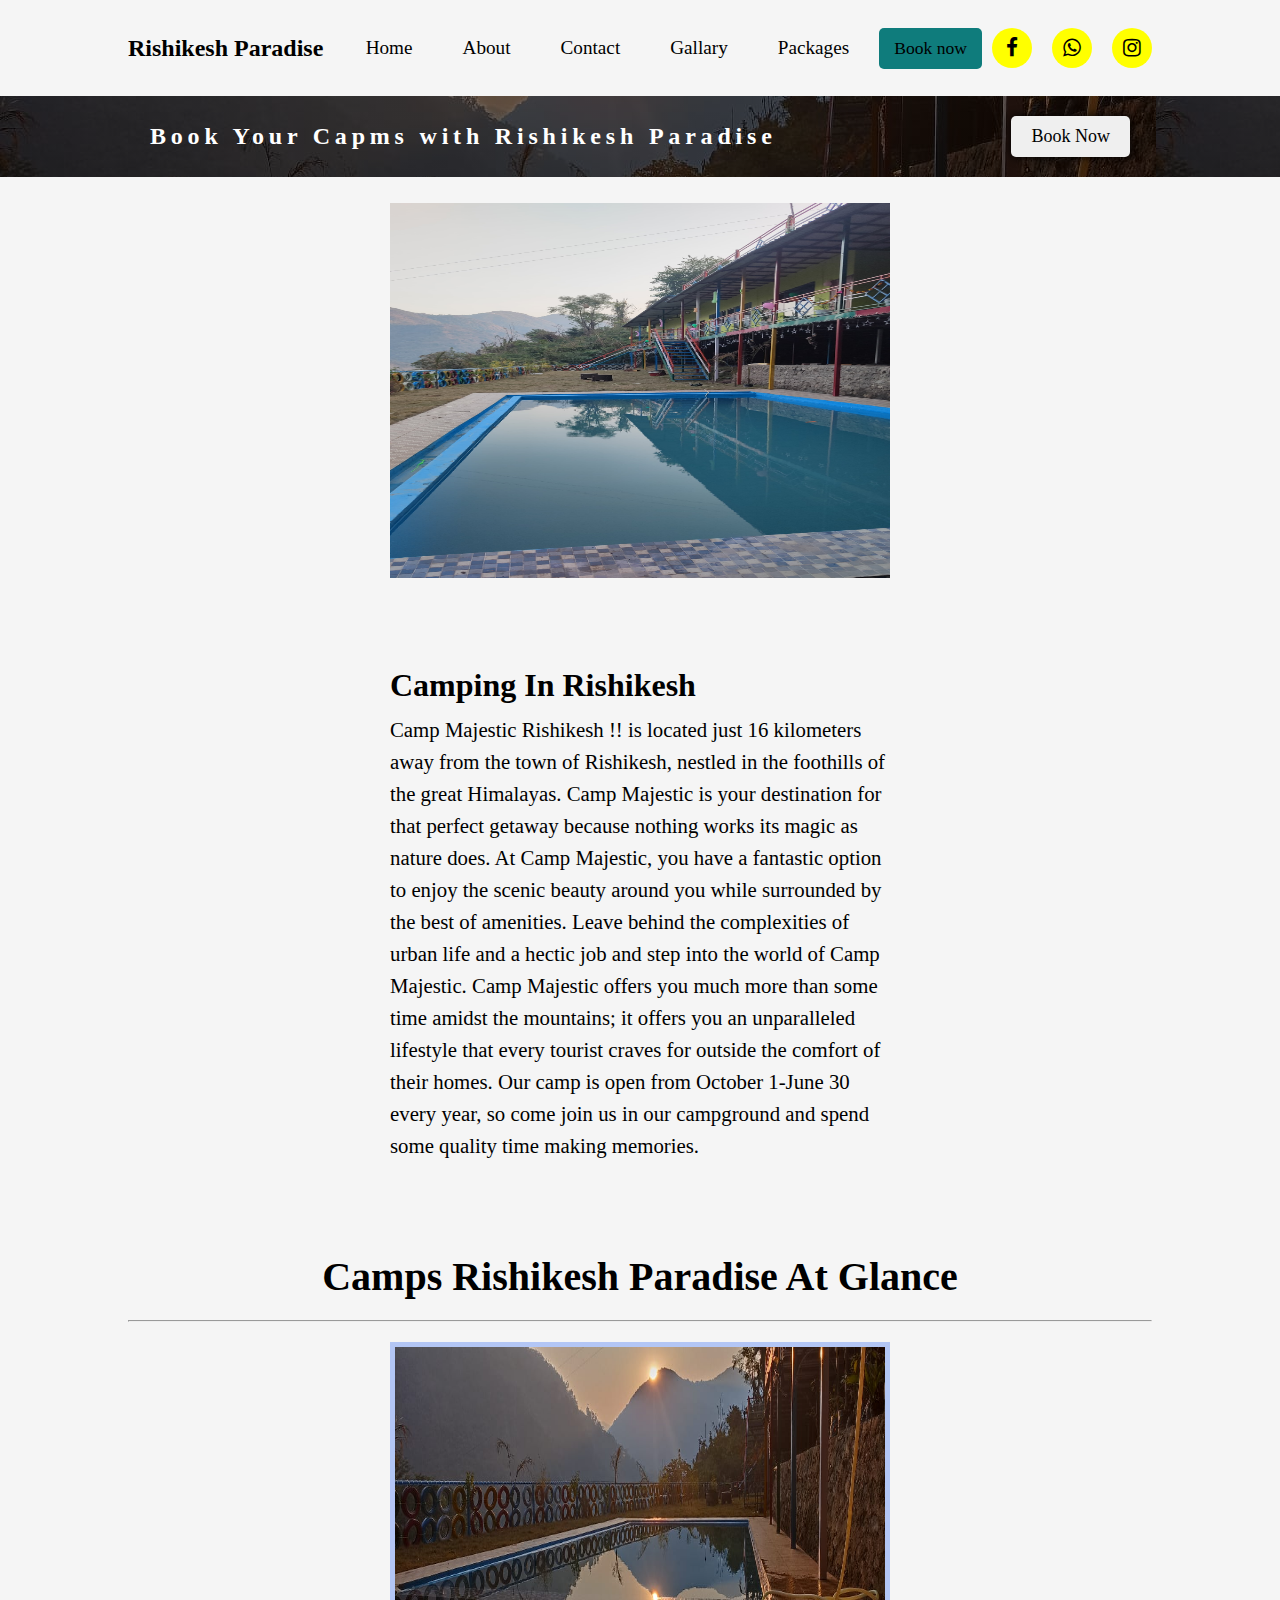
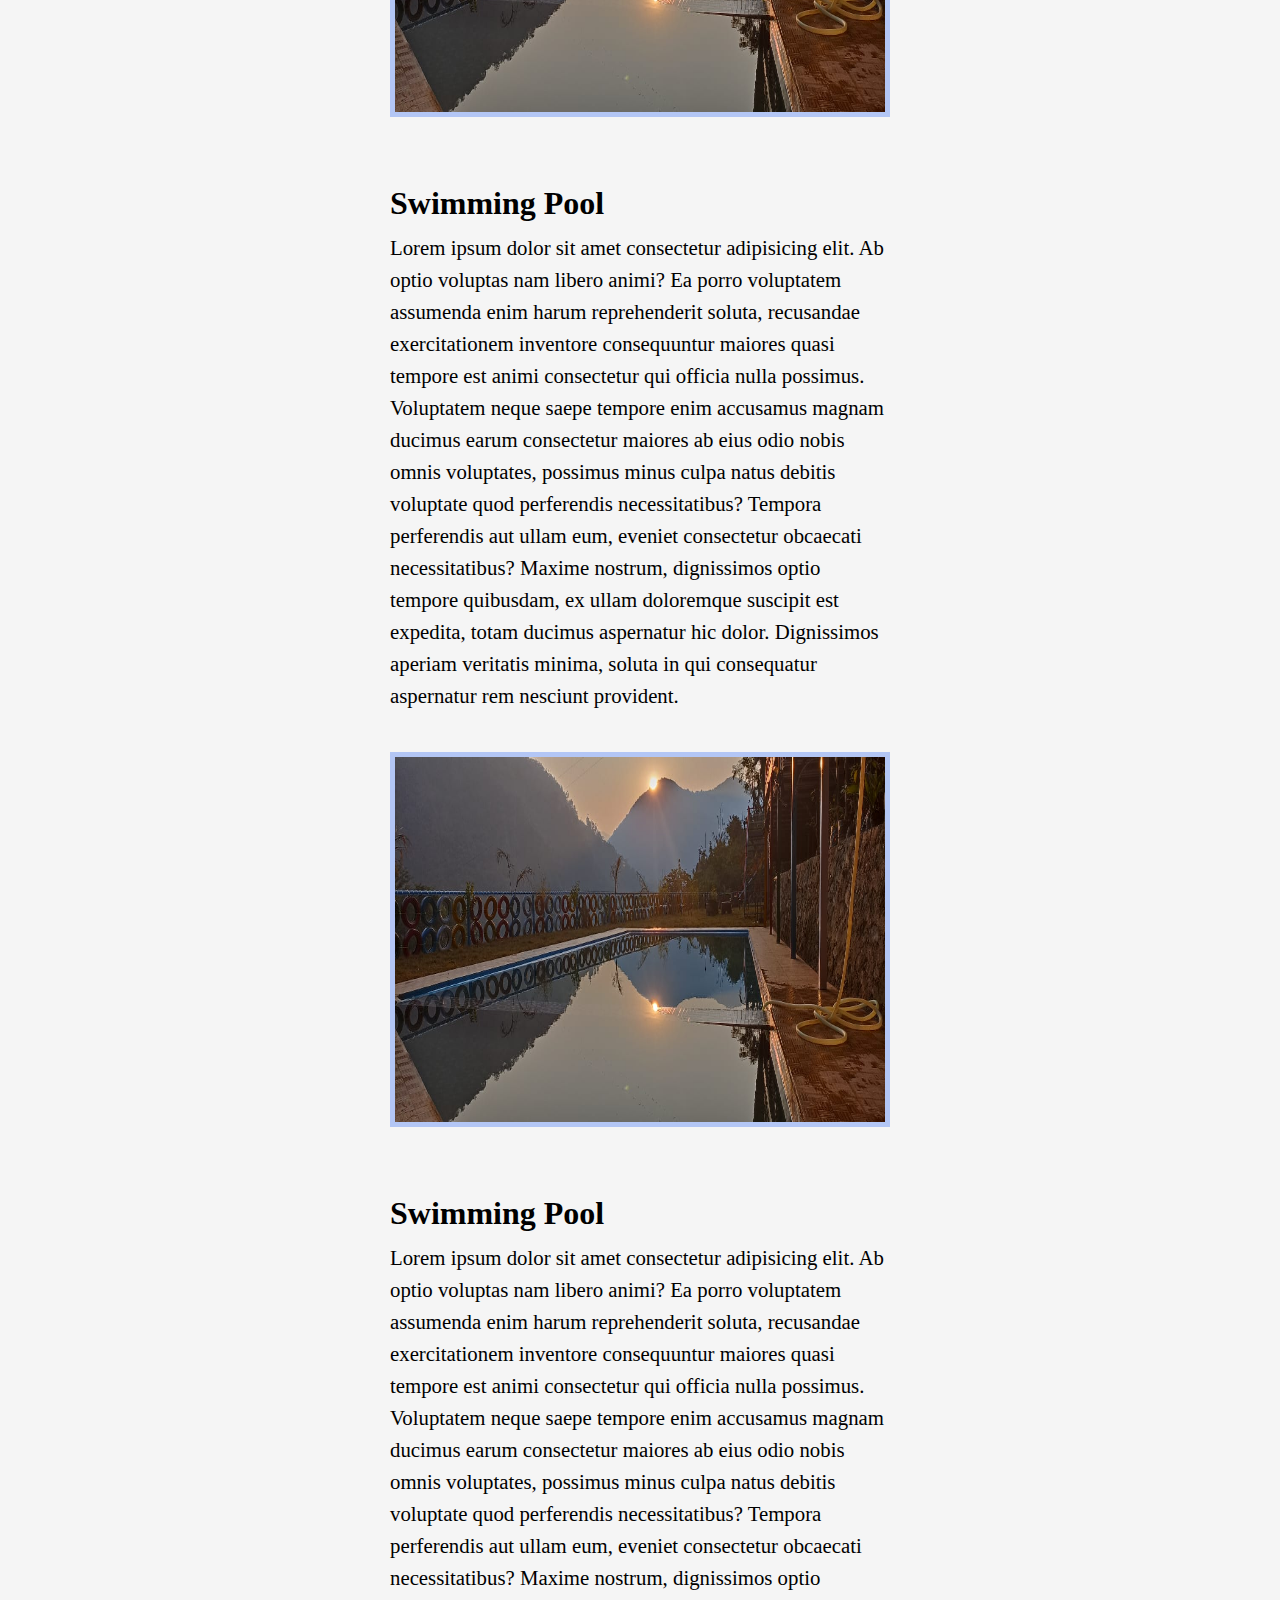
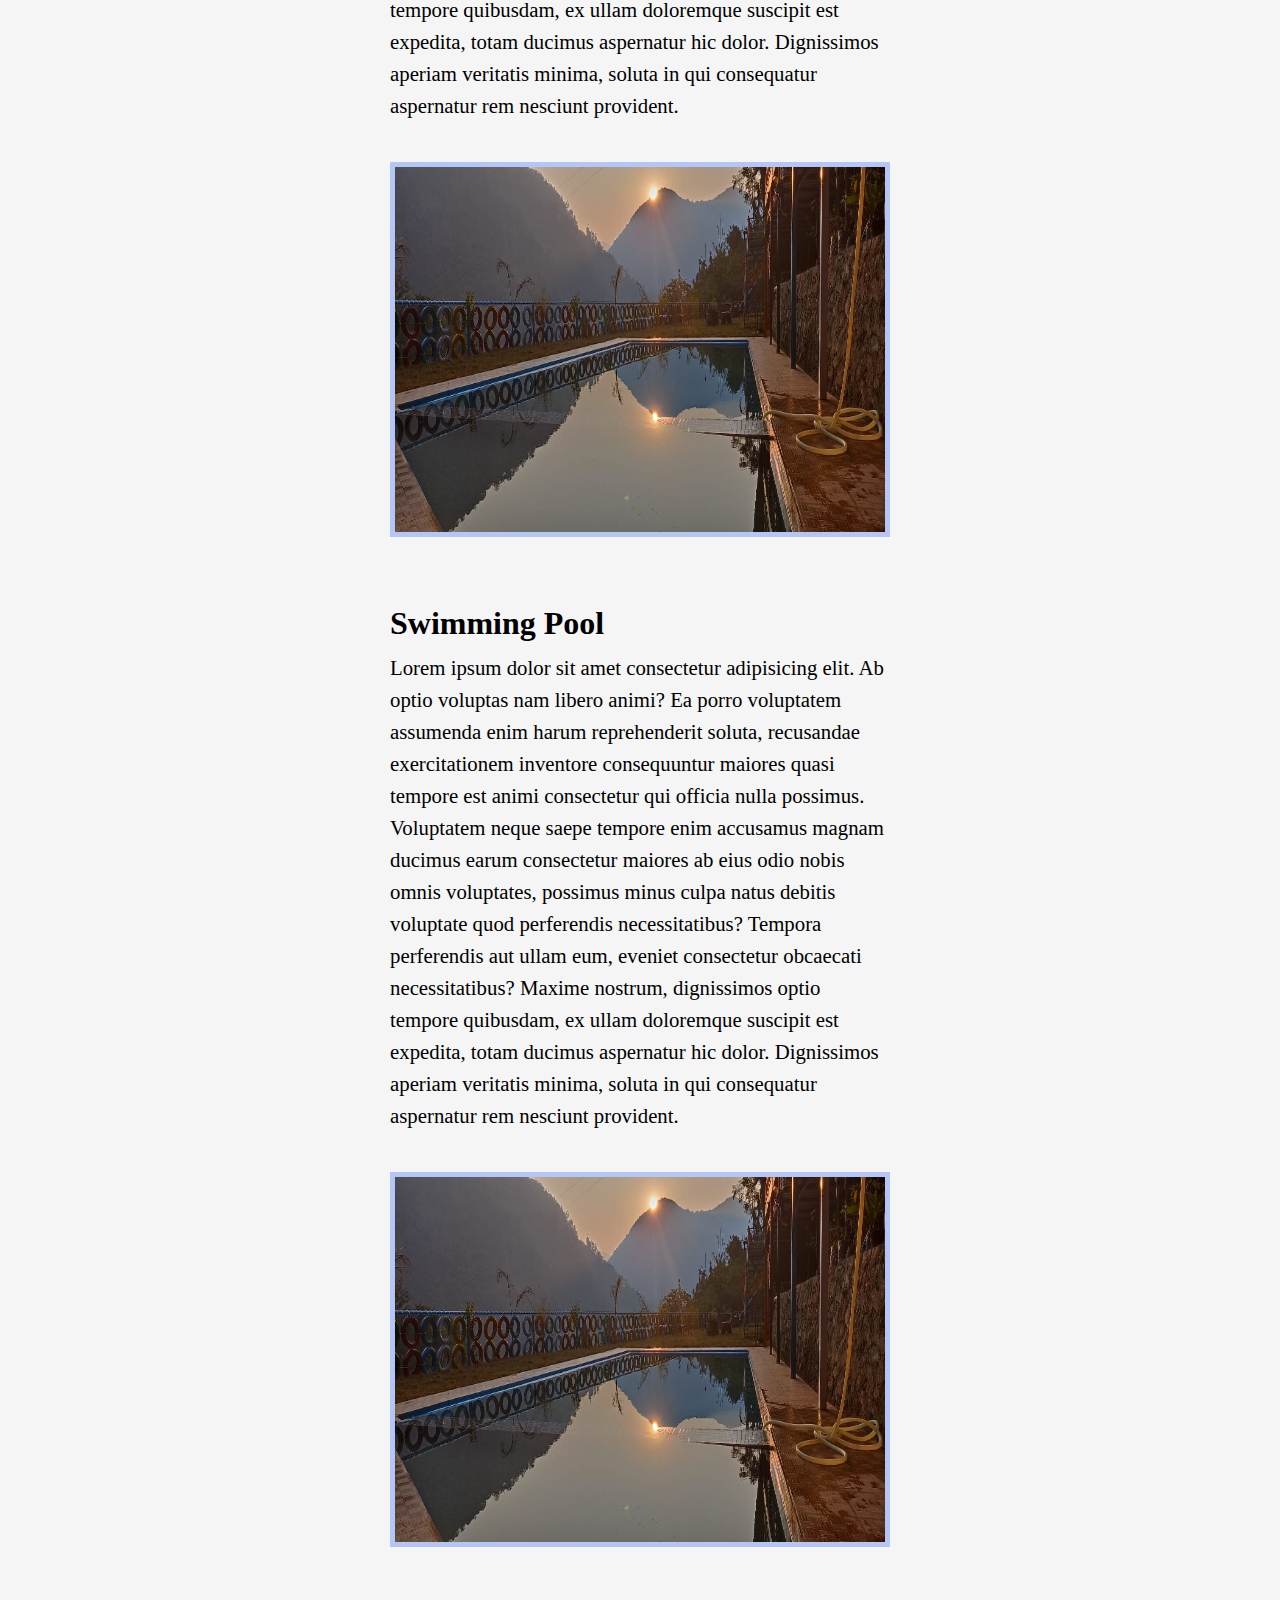
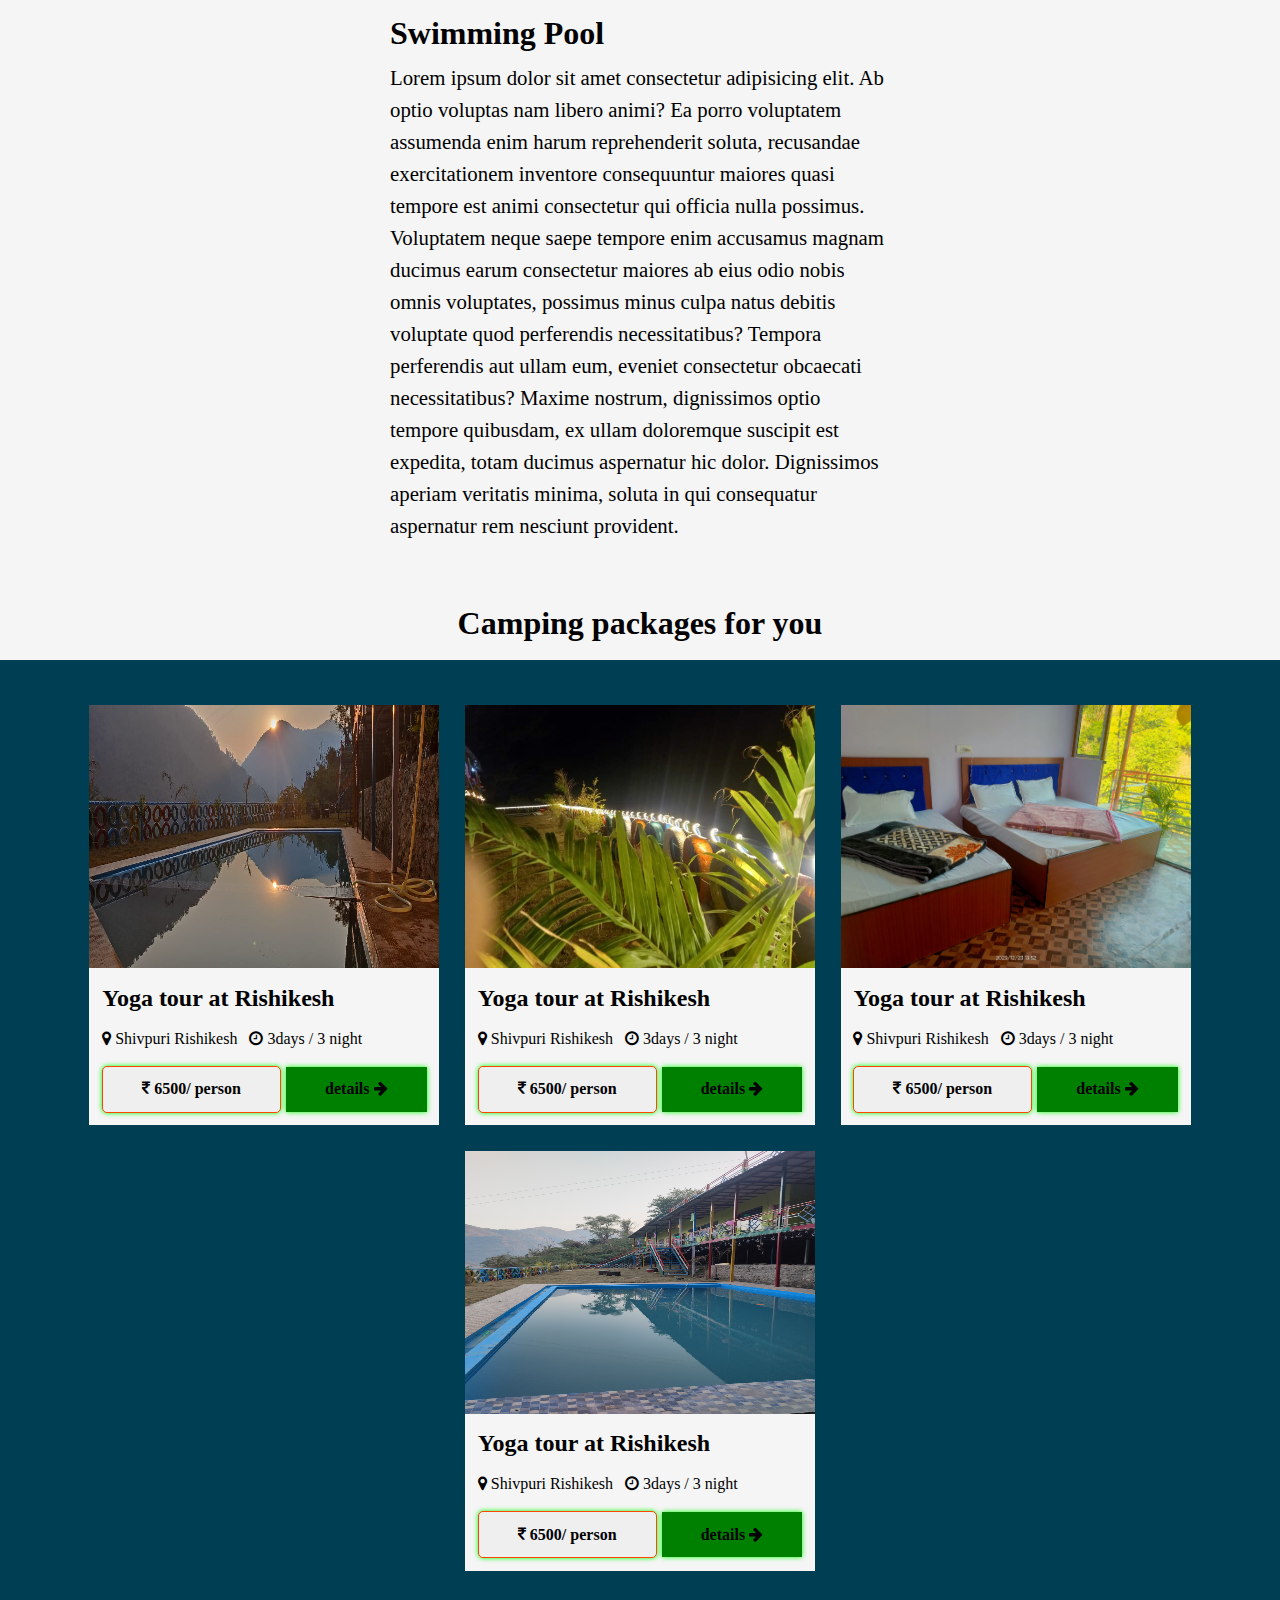
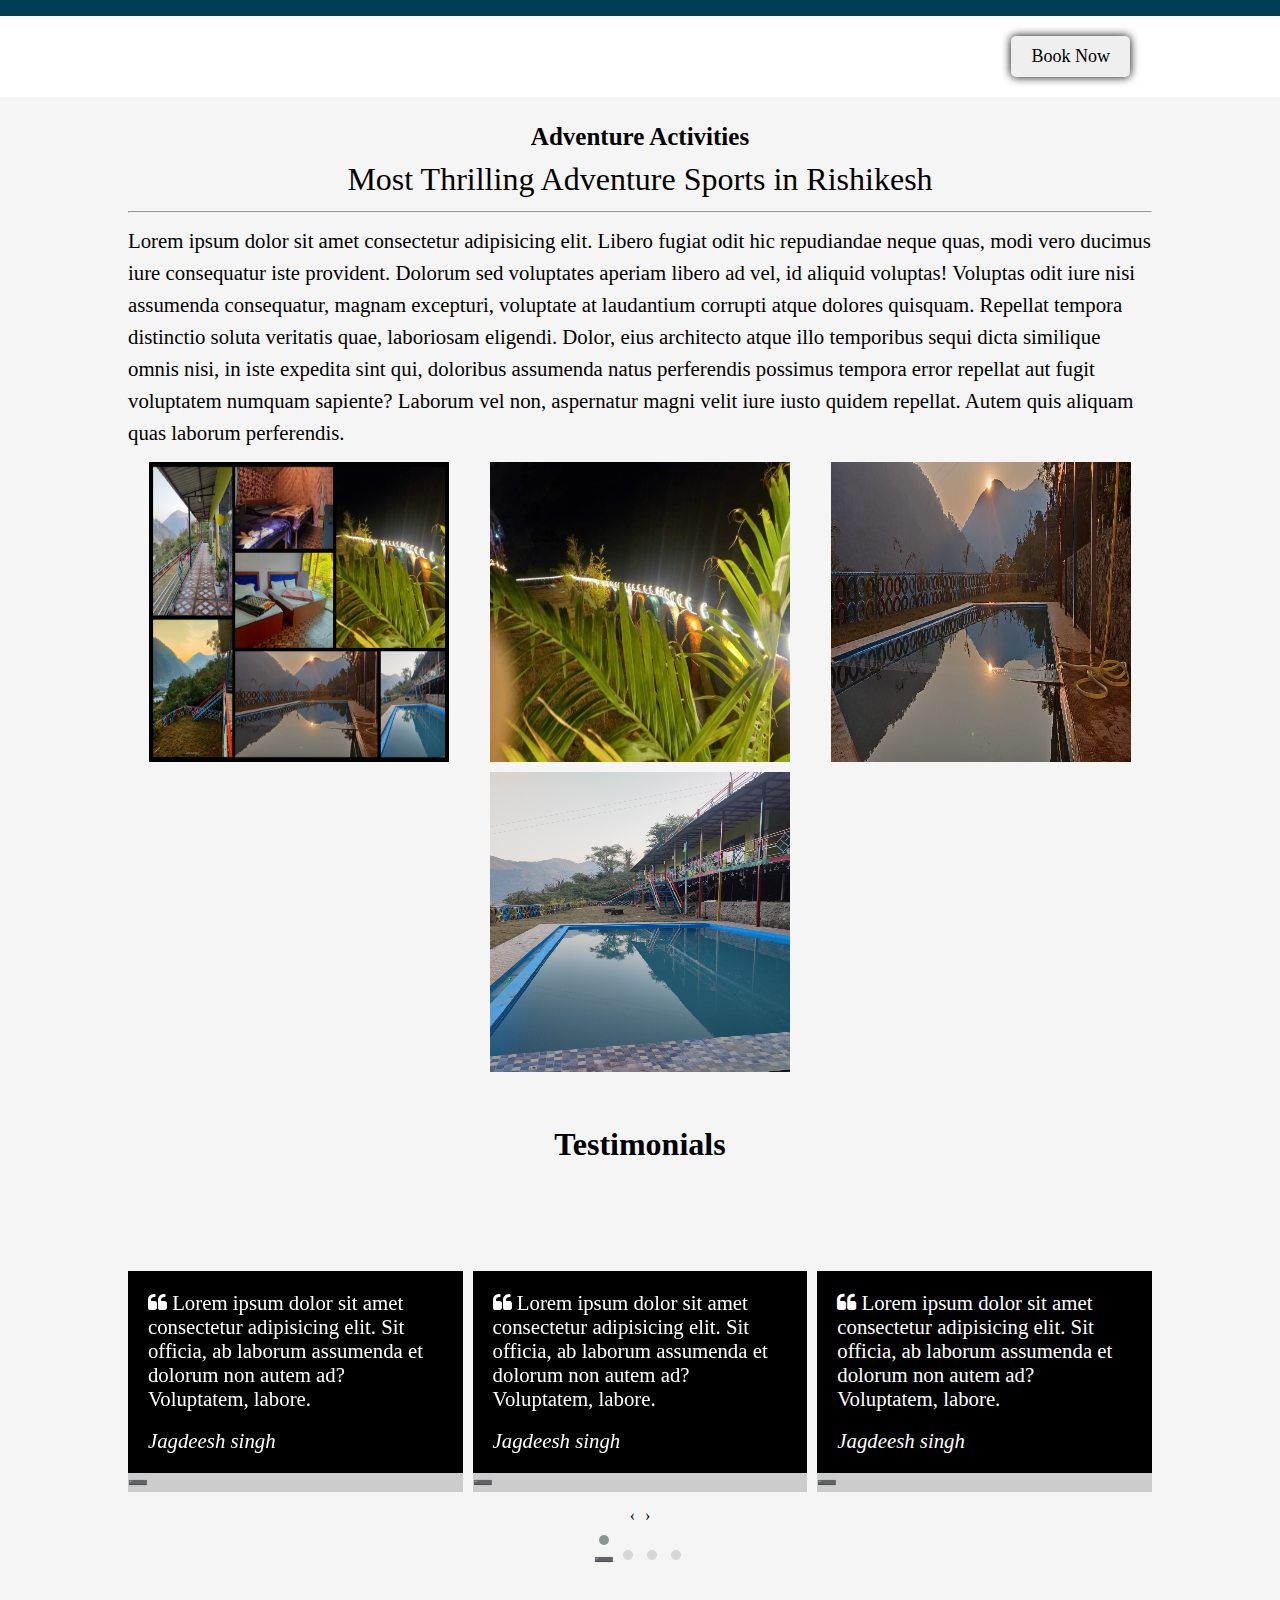
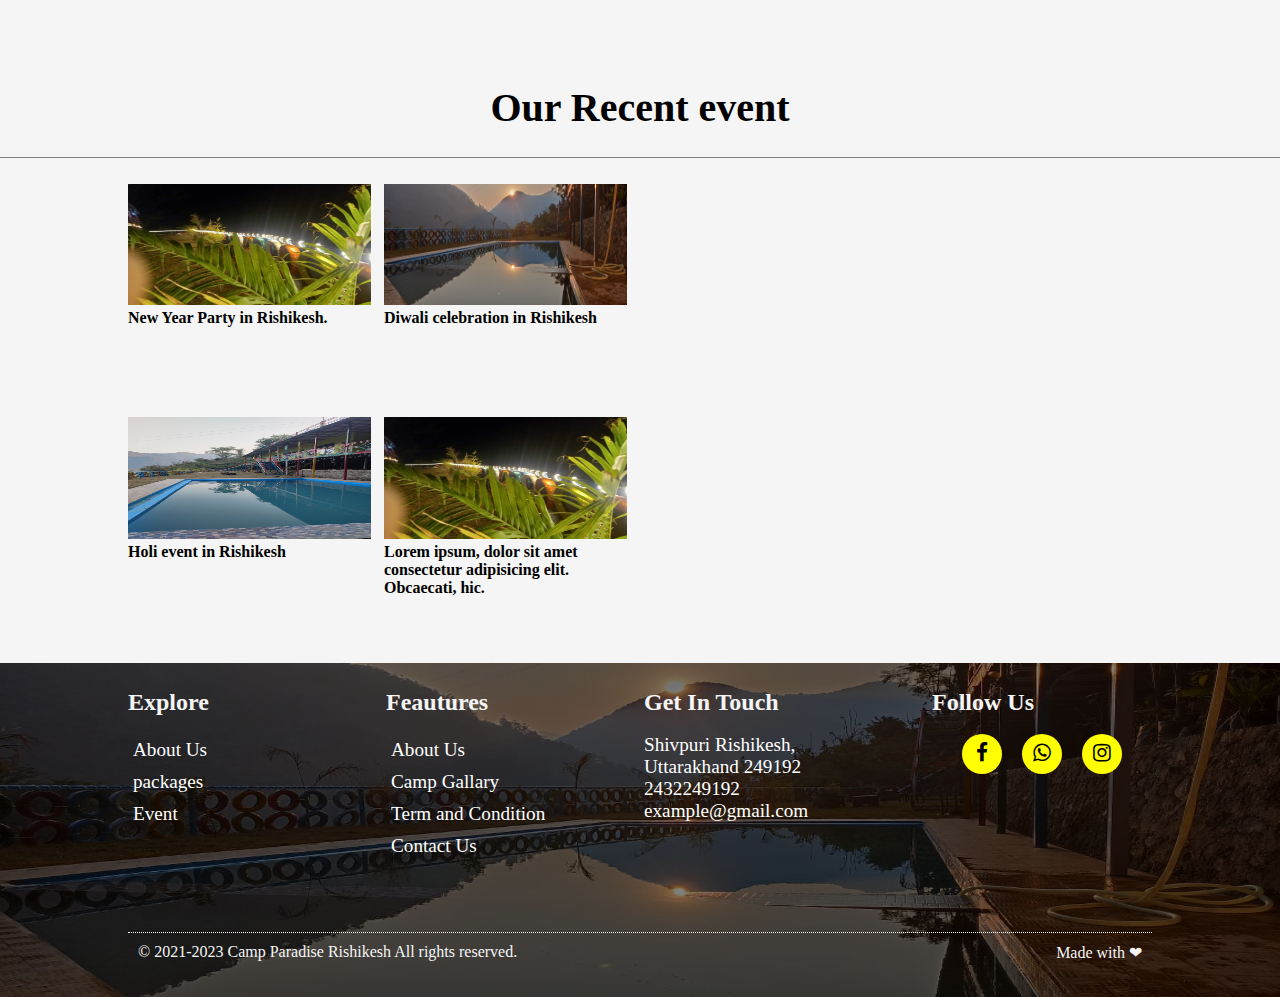
==== commit 50759da4: "Rishikes paradise" ====
--- a/index.html
+++ b/index.html
@@ -392,7 +392,7 @@
         
         </div>
         <div class="eveItms">
-            <iframe src="https://www.google.com/maps/embed?pb=!1m18!1m12!1m3!1d6901.1678796416645!2d78.38926425!3d30.13471685!2m3!1f0!2f0!3f0!3m2!1i1024!2i768!4f13.1!3m3!1m2!1s0x390911322d4ecf01%3A0x63b65903f64ff174!2sShivpuri%2C%20Uttarakhand!5e0!3m2!1sen!2sin!4v1708751515063!5m2!1sen!2sin" width="600" height="450" style="border:0;" allowfullscreen="" loading="lazy" referrerpolicy="no-referrer-when-downgrade"></iframe>
+            <iframe src="https://www.google.com/maps/embed?pb=!1m14!1m8!1m3!1d13801.081574444339!2d78.3816694!3d30.1436845!3m2!1i1024!2i768!4f13.1!3m3!1m2!1s0x390917e5e017d14f%3A0x25d65df4795cf74a!2sRishikesh%20Paradise!5e0!3m2!1sen!2sin!4v1709486295315!5m2!1sen!2sin" width="600" height="450" style="border:0;" allowfullscreen="" loading="lazy" referrerpolicy="no-referrer-when-downgrade"></iframe>
         </div>
     </div>
     <!-- EVENT end----------------------------------------------------------------------------- -->
@@ -471,4 +471,5 @@
     }
 })
   </script>
+  <script src="index.html"></script>
 </html>--- a/new.css
+++ b/new.css
@@ -1015,15 +1015,20 @@
 .social>a{
   height: 40px;
   width: 40px;
-  background-color: goldenrod;
+  background-color: yellow;
   border-radius: 50%;
   display: flex;
   align-items: center;
   text-decoration: none;
   justify-content: center;
+  transition: all .5s;
 }
 .social>a>i{
   font-size: 1.3rem;
+  color:black;
+}
+.social>a:hover{
+  background-color: goldenrod;
   color: white;
 }
 @media(max-width:950px){
@@ -1091,6 +1096,7 @@
   grid-template-rows: repeat(2,1fr);
   grid-template-columns: repeat(2,1fr);
   padding: 5vh 10vw;
+  gap: 2vw;
   }
 .contactGridItm{
   background-color: #3B9AB0;
@@ -1106,6 +1112,7 @@
   .contactGrid{
       grid-template-rows:1fr;
       grid-template-columns:1fr;
+      gap: 30px;
       /* background-color: rebeccapurple; */
   }
 }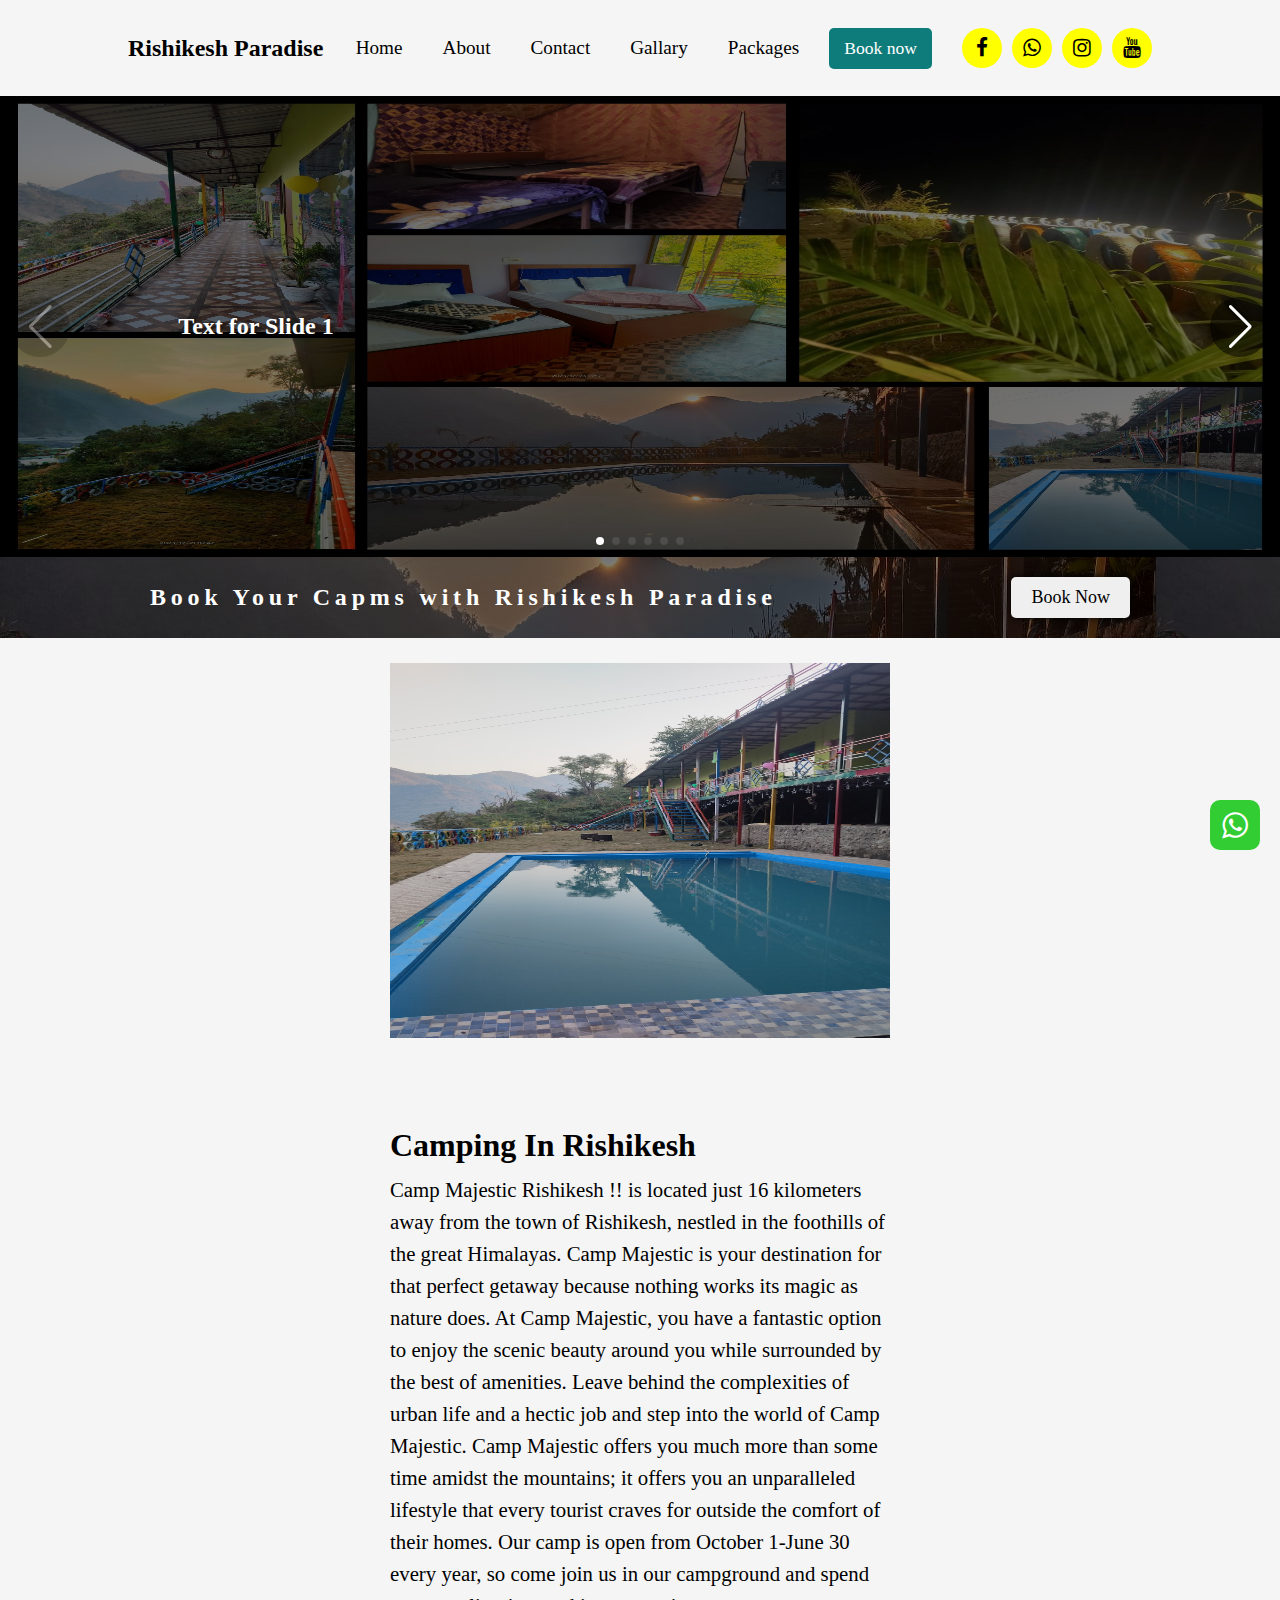
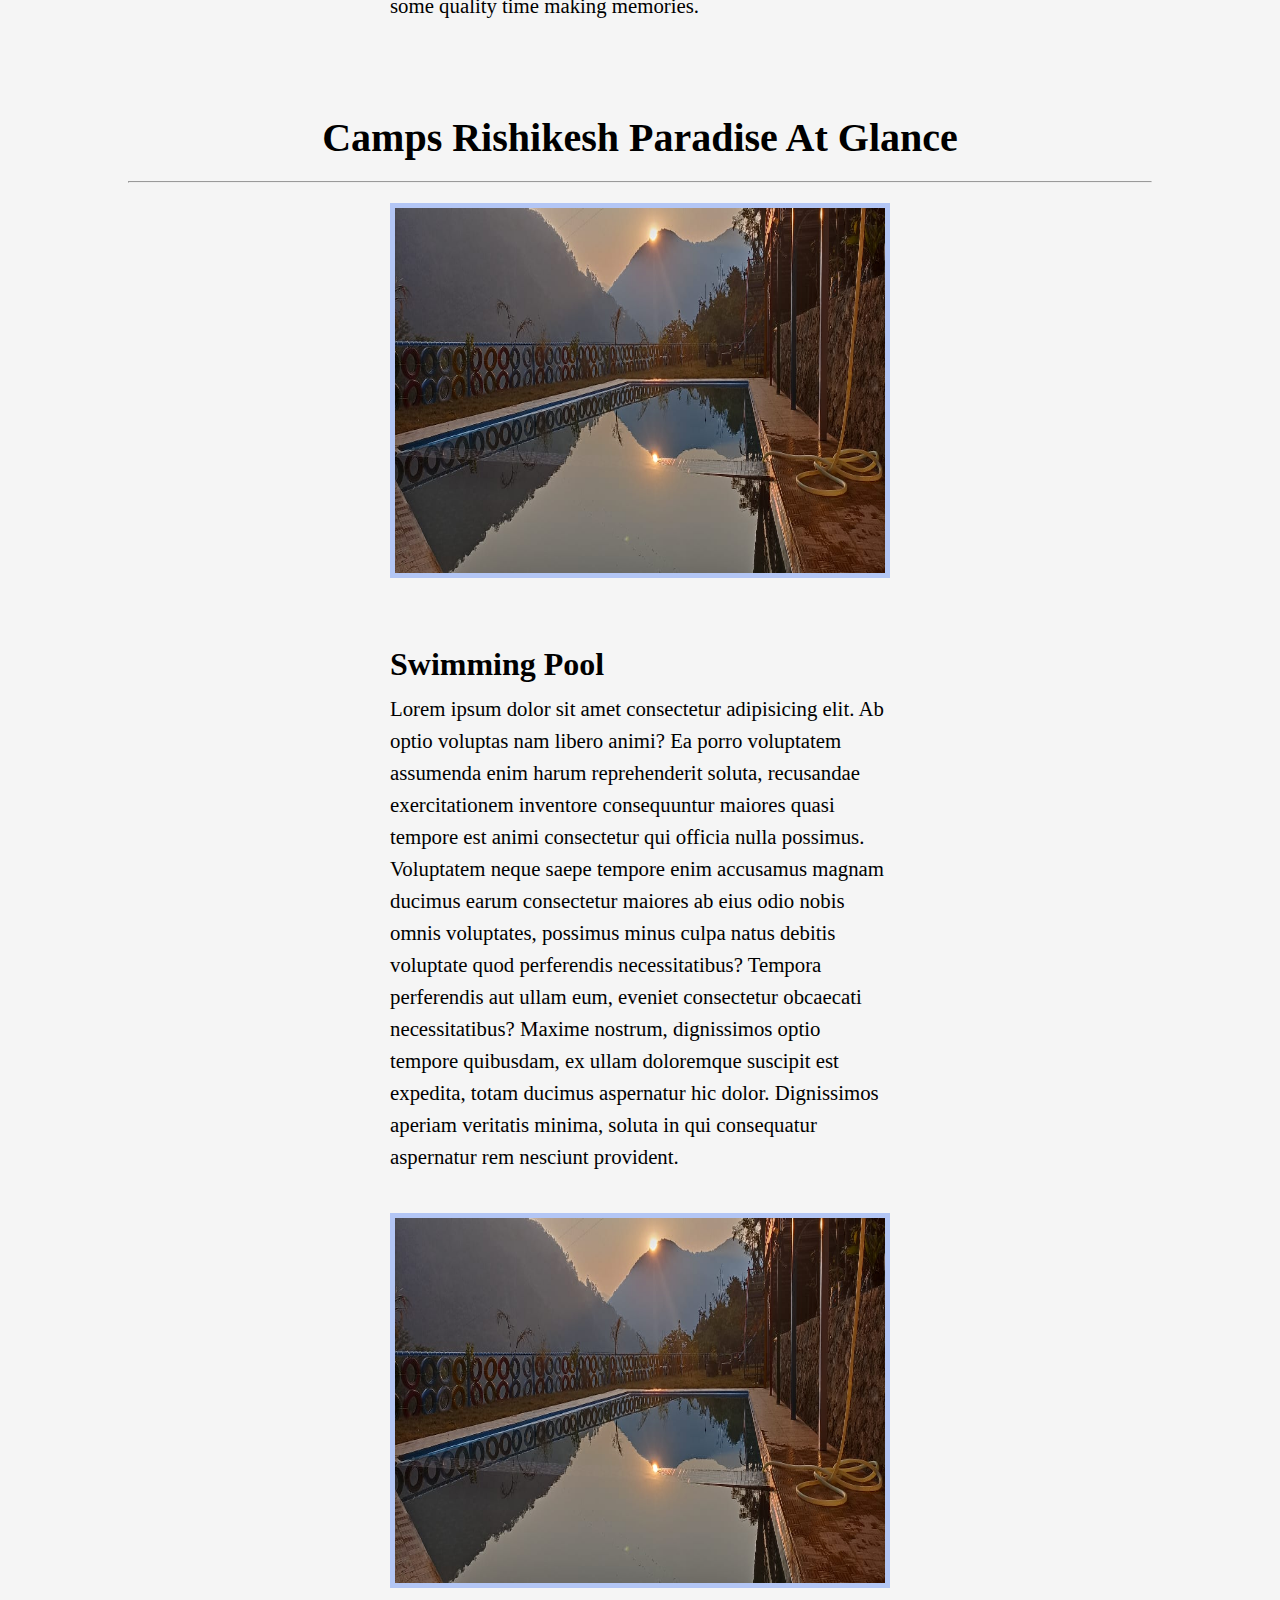
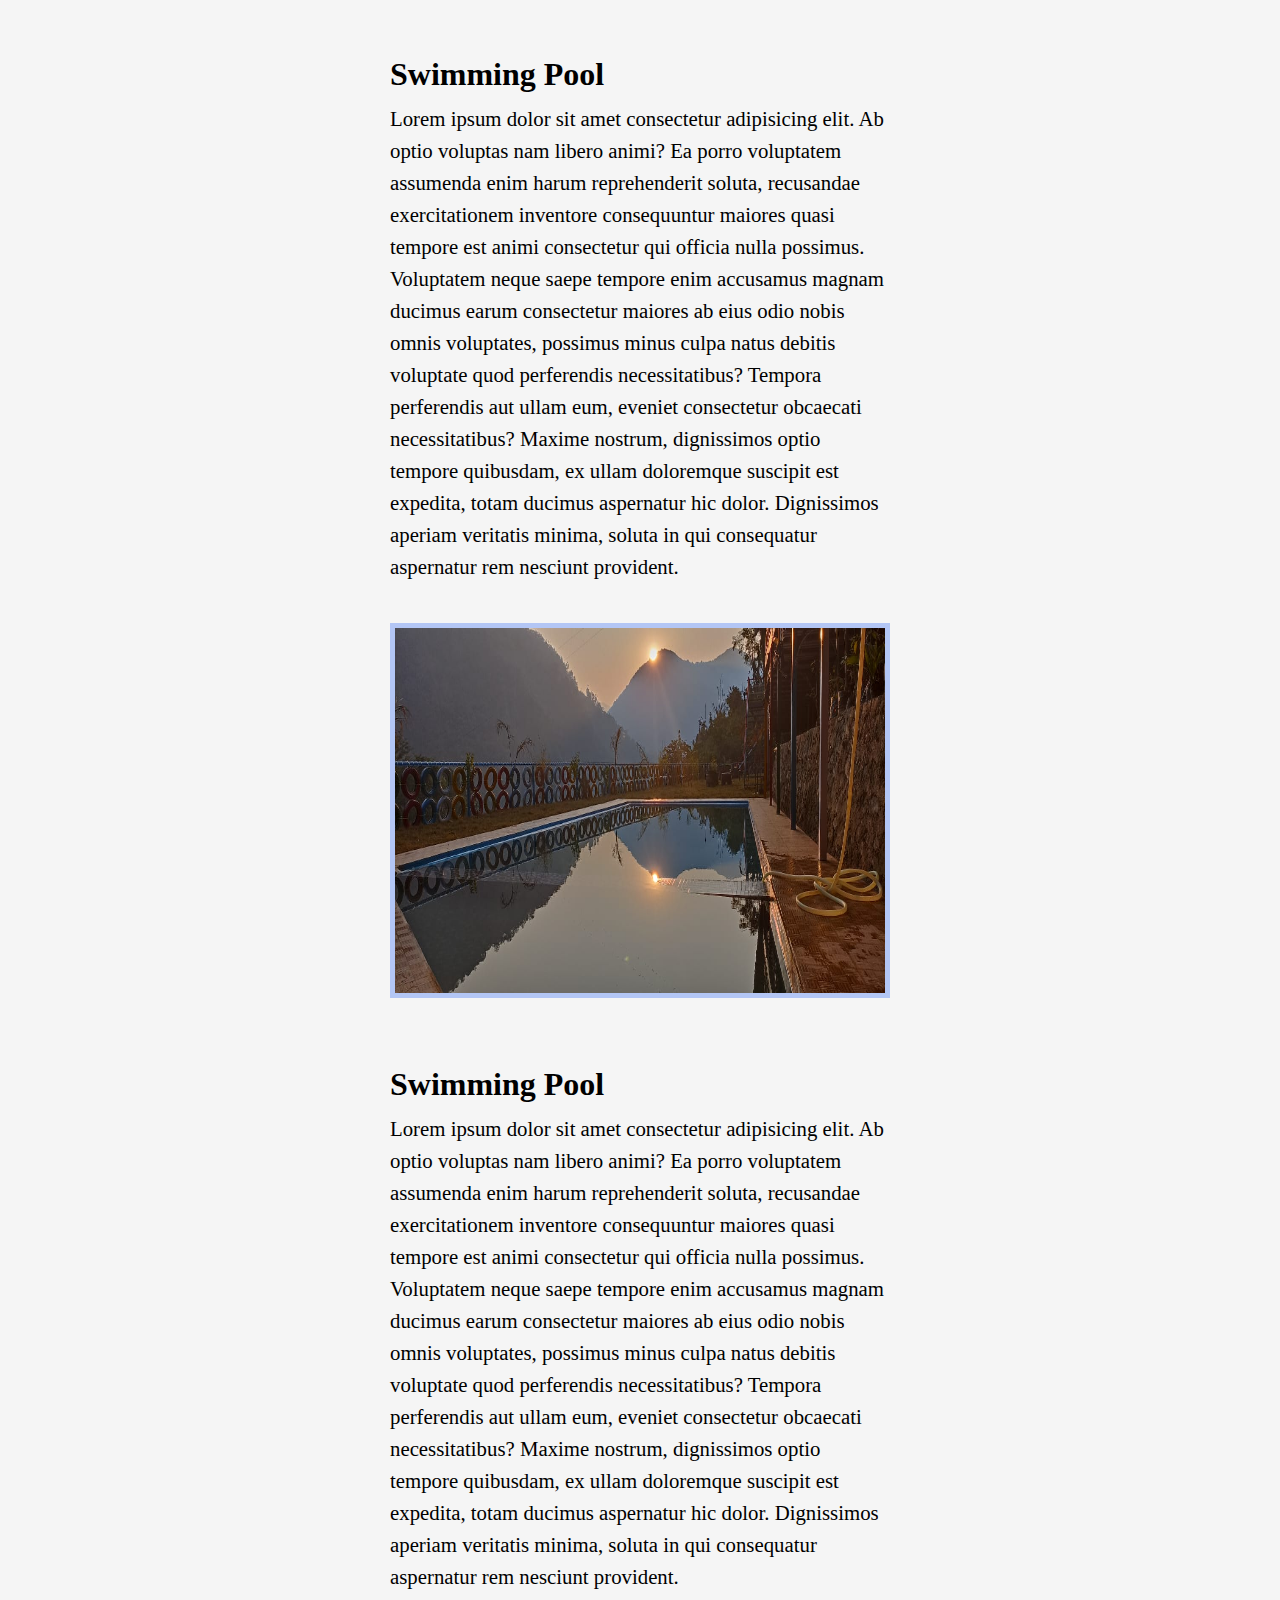
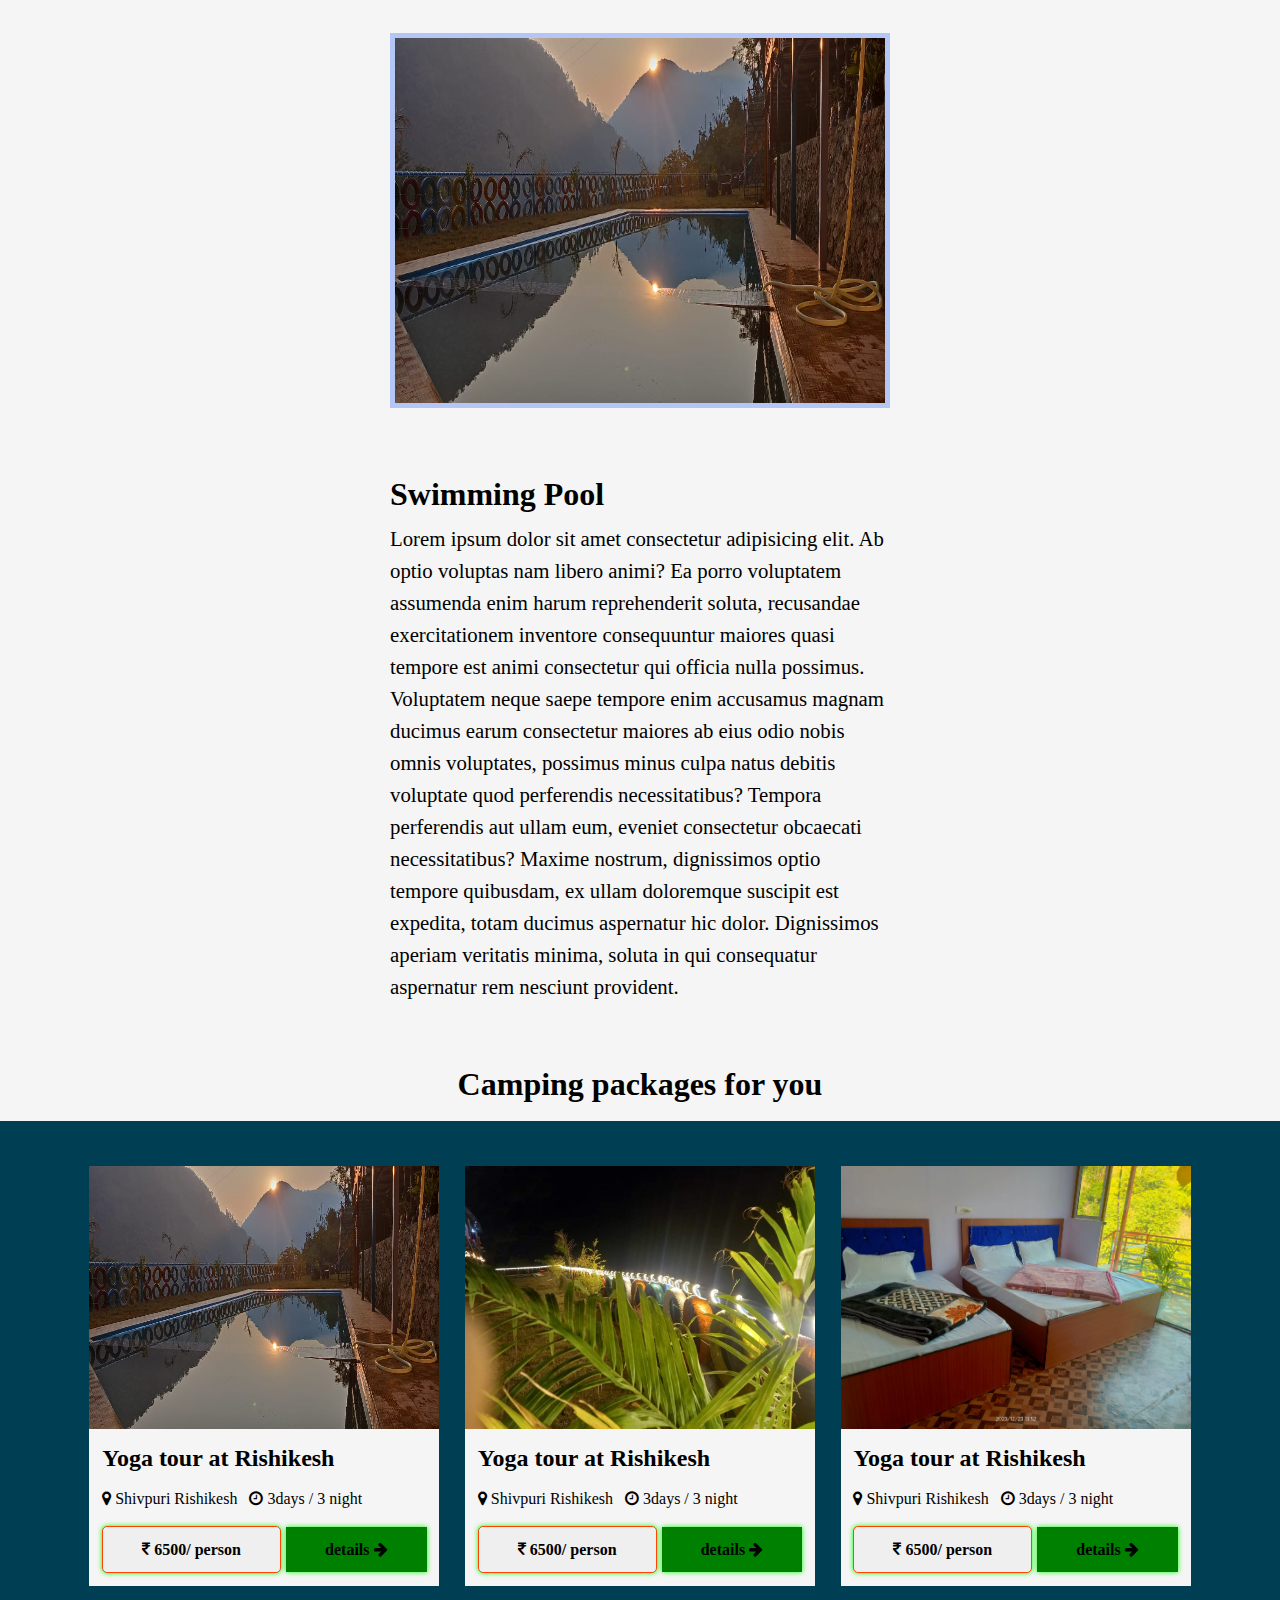
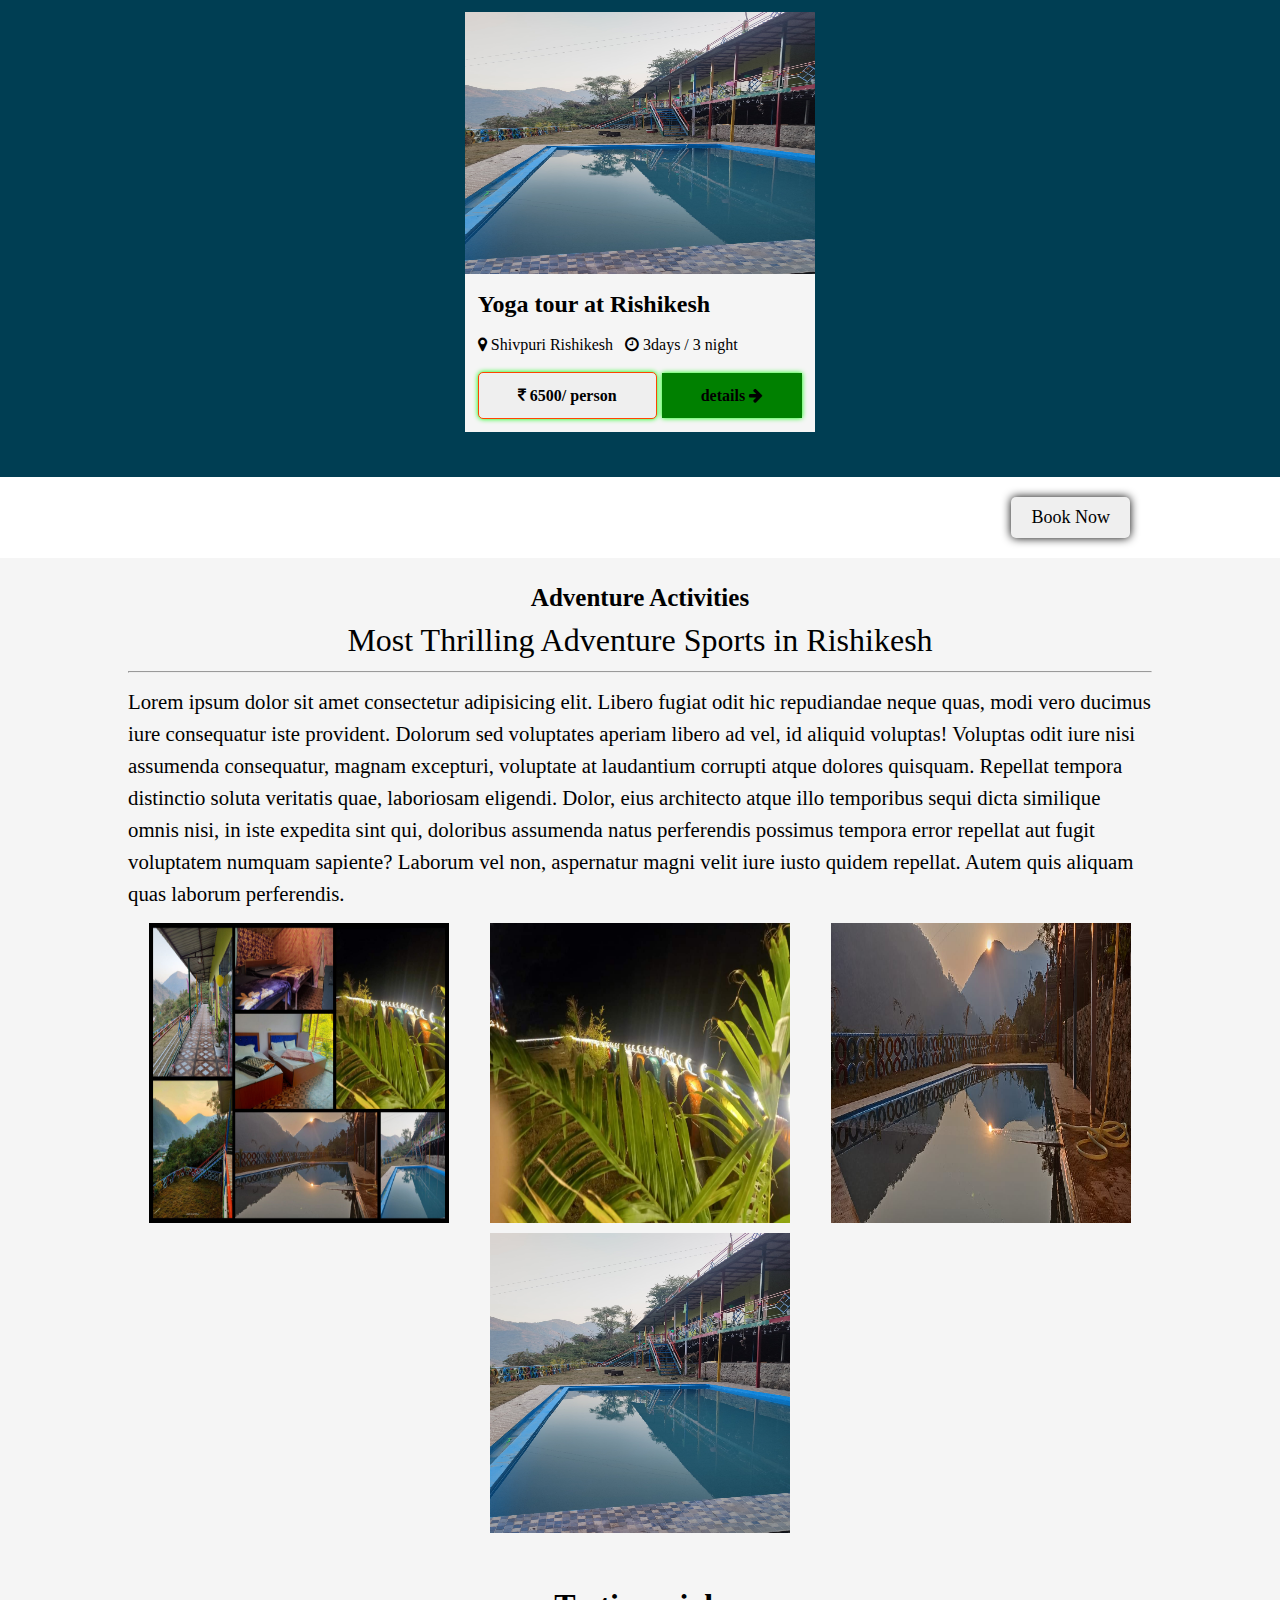
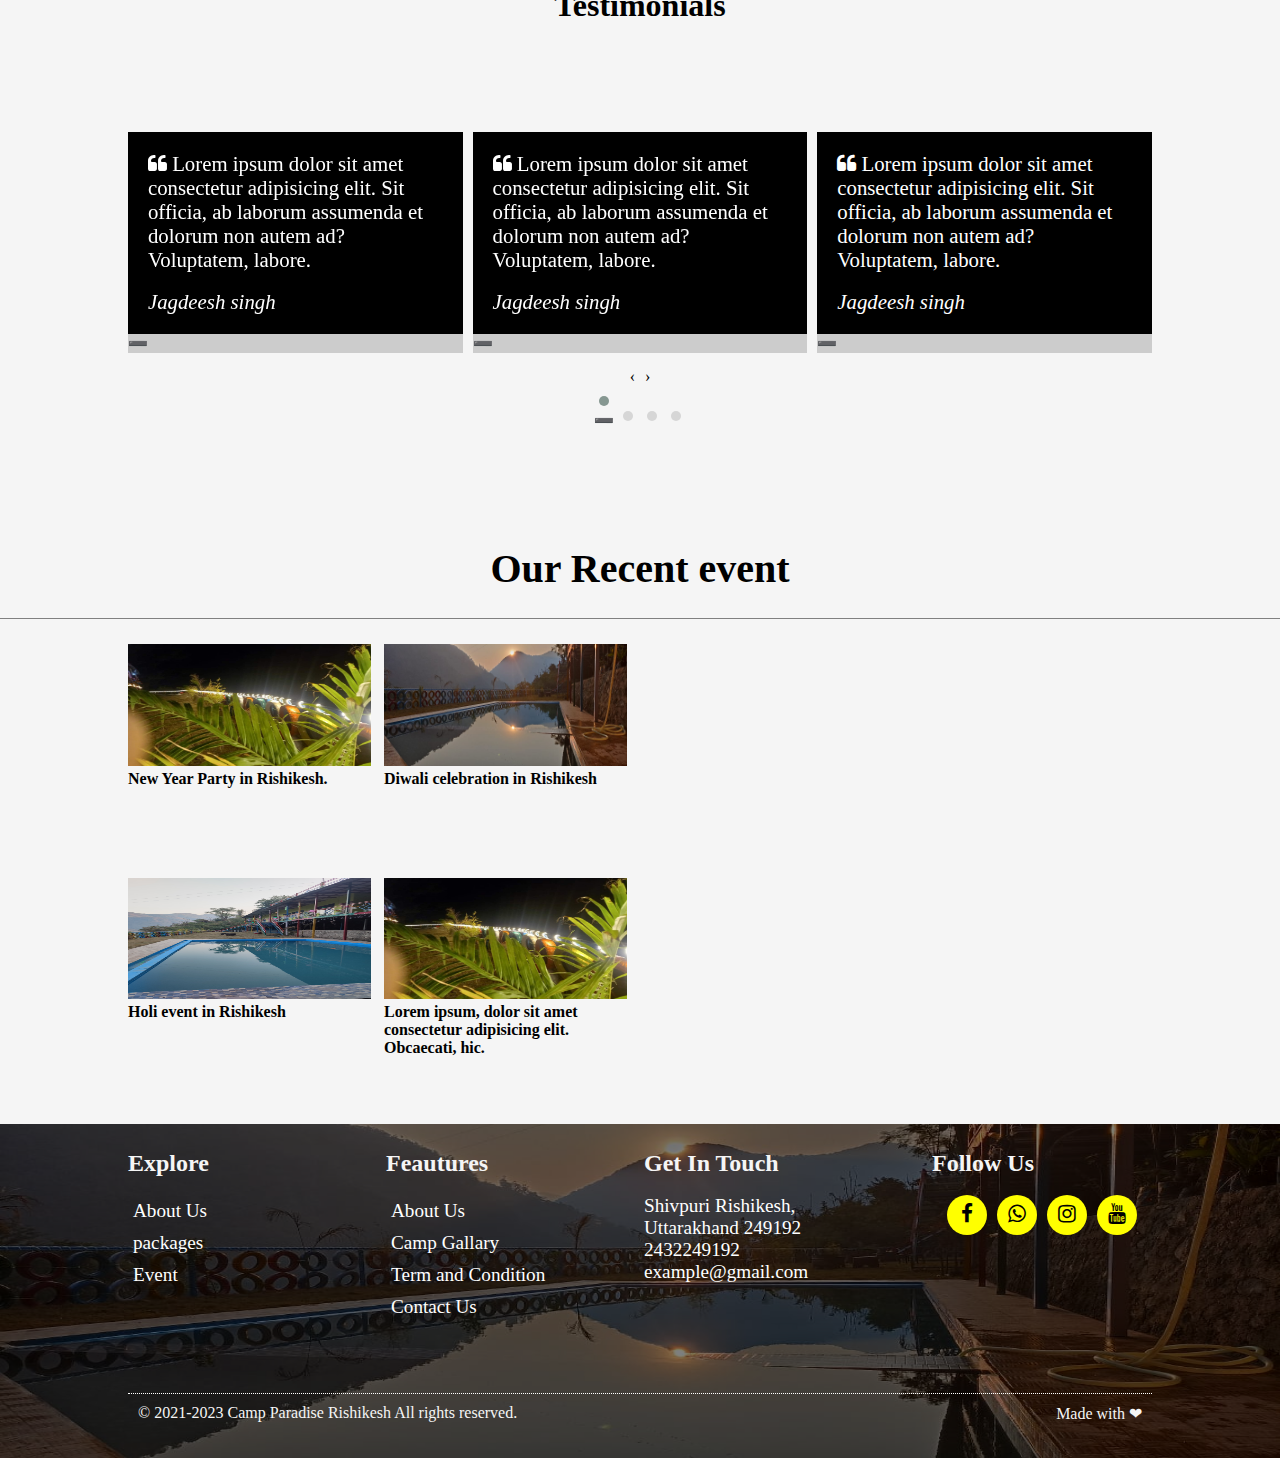
==== commit 978024a5: "slider added" ====
--- a/index.html
+++ b/index.html
@@ -4,6 +4,10 @@
     <meta charset="UTF-8">
     <meta name="viewport" content="width=device-width, initial-scale=1.0">
     <title>Document</title>
+    <!-- Link to Swiper CSS -->
+    <link rel="stylesheet" href="https://unpkg.com/swiper/swiper-bundle.min.css">
+    <!-- Link to Swiper JS -->
+    <script src="https://unpkg.com/swiper/swiper-bundle.min.js"></script>   
     <link rel="stylesheet" href="./new.css">
     <link rel="stylesheet" href="https://cdnjs.cloudflare.com/ajax/libs/font-awesome/4.7.0/css/font-awesome.min.css">
      <!-- Owl Carousel CSS -->
@@ -12,6 +16,9 @@
      <link rel="stylesheet" href="https://cdnjs.cloudflare.com/ajax/libs/font-awesome/4.7.0/css/font-awesome.min.css">
 </head>
 <body>
+    <div class="loader-container">
+        <div class="loader"></div>
+      </div>
     <nav>
         <h2>Rishikesh Paradise</h2>
         <ul class="menu">
@@ -20,13 +27,14 @@
             <li><a href="./contact.html">Contact</a></li>
             <li><a href="./gallary.html">Gallary</a></li>
             <li><a href="./packages.html">Packages</a></li>
-            <a href="tel:">
+            <a href="tel:8979991800">
                 <button>Book now</button>
             </a>
             <div class="social">
-                <a href=""><i class="fa fa-facebook"></i></a>
-                <a href=""><i class="fa fa-whatsapp"></i></a>
-                <a href=""><i class="fa fa-instagram"></i></a>
+                <a href="https://www.facebook.com/profile.php?id=61556227596411&sfnsn=wiwspwa&mibextid=RUbZ1f"><i class="fa fa-facebook"></i></a>
+                <a href="https://wa.me/8979991800?text=Hello%20there!%20Want%20To%20Talk%20About%20Camp%20Booking"><i class="fa fa-whatsapp"></i></a>
+                <a href="https://www.instagram.com/rishikeshparadise?igsh=MXJlYmpuazY2eThpMg=="><i class="fa fa-instagram"></i></a>
+                <a href="https://youtube.com/@RishikeshParadise"><i class="fa fa-youtube"></i></a>
             </div>
         </ul>
 
@@ -37,23 +45,64 @@
                 <li><a href="./contact.html">Contact</a></li>
                 <li><a href="./gallary.html">Gallary</a></li>
                 <li><a href="./packages.html">Packages</a></li>
-                <a href="tel:">
+                <a href="tel:897999180">
                     <button>Book now</button>
                 </a>
                 <div class="social">
-                    <a href=""><i class="fa fa-facebook"></i></a>
-                    <a href=""><i class="fa fa-whatsapp"></i></a>
-                    <a href=""><i class="fa fa-instagram"></i></a>
+                    <a href="https://www.facebook.com/profile.php?id=61556227596411&sfnsn=wiwspwa&mibextid=RUbZ1f"><i class="fa fa-facebook"></i></a>
+                    <a href="https://wa.me/8979991800?text=Hello%20there!%20Want%20To%20Talk%20About%20Camp%20Booking"><i class="fa fa-whatsapp"></i></a>
+                    <a href="https://www.instagram.com/rishikeshparadise?igsh=MXJlYmpuazY2eThpMg=="><i class="fa fa-instagram"></i></a>
+                    <a href="https://youtube.com/@RishikeshParadise"><i class="fa fa-youtube"></i></a>
                 </div>
             </ul>
             <i class="fa fa-times"></i>
         </div>
         <i class="fa fa-bars"></i>
     </nav>
+
+    <!-- slider-------------------------------------------------------------------- -->
+    <div class="swiper-container">
+        <div class="swiper-wrapper">
+            <div class="swiper-slide">
+                <img src="./images/1.jpg" alt="Image 1">
+                <div class="slide-text">Text for Slide 1</div>
+            </div>
+
+            <div class="swiper-slide">
+                <img src="./images/2.jpeg" alt="Image 2">
+                <div class="slide-text">Text for Slide 1</div>
+            </div>
+            <div class="swiper-slide">
+                <img src="./images/3.jpeg" alt="Image 3">
+                <div class="slide-text">Text for Slide 1</div>
+            </div>
+
+            <div class="swiper-slide">
+                <img src="./images/1.jpg" alt="Image 1">
+                <div class="slide-text">Text for Slide 1</div>
+            </div>
+
+            <div class="swiper-slide">
+                <img src="./images/2.jpeg" alt="Image 2">
+                <div class="slide-text">Text for Slide 1</div>
+            </div>
+            <div class="swiper-slide">
+                <img src="./images/3.jpeg" alt="Image 3">
+                <div class="slide-text">Text for Slide 1</div>
+            </div>
+          <!-- Add more slides as needed -->
+        </div>
+        <!-- Add Navigation Arrows -->
+        <div class="swiper-button-prev"></div>
+        <div class="swiper-button-next"></div>
+        <div class="swiper-pagination"></div>
+    </div>
     <!------------------------------------------- book Your camps-------------------------------------------------->
     <div class="bookingContainer">
         <h2>Book Your Capms with Rishikesh Paradise</h2>
-        <button>Book Now</button>
+        <a href="tel:8979991800">
+            <button>Book Now</button>
+        </a>
     </div>
     <!--- booking end--------------------------------------------------------------------------------------------- -->
 
@@ -215,13 +264,15 @@
     <!-- cta1 start---------------------------------------------------------------------------------------- -->
     <div class="bookingContainer">
         <h2>Book Your Capms with Rishikesh Paradise</h2>
-        <button>Book Now</button>
+        <a href="tel:897999180">
+            <button>Book Now</button>
+        </a>
     </div>
     <!-- cta ends ---------------------------------------------------------------------------------------- -->
    
     <!-- advnetur starts----------------------------------------------------------------------------- -->
     <div class="adventureContainer">
-        <div class="advItms">
+            <div class="advItms">
             <h2>Adventure Activities</h2>
             <span>Most Thrilling Adventure Sports in Rishikesh</span>
         </div>
@@ -396,6 +447,10 @@
         </div>
     </div>
     <!-- EVENT end----------------------------------------------------------------------------- -->
+
+    <!-- whatsapppbtn------------------------------------------------------------------------ -->
+    <a href="https://wa.me/8979991800?text=Hello%20there!%20Want%20To%20Talk%20About%20Camp%20Booking" id="whatsappbtn"><i class="fa fa-whatsapp"></i></a>
+    <!-- whatsapppbtn------------------------------------------------------------------------ -->
 
     <!-- footer start ------------------------------------------------------------------------------------------>
     <footer>
@@ -430,9 +485,10 @@
                 <h2>Follow Us</h2>
                 <!-- <span>Katiya Village Road, Shivpuri Rishikesh, Uttarakhand 249192</span> -->
                 <div class="social">
-                    <a href=""><i class="fa fa-facebook"></i></a>
-                    <a href=""><i class="fa fa-whatsapp"></i></a>
-                    <a href=""><i class="fa fa-instagram"></i></a>
+                    <a href="https://www.facebook.com/profile.php?id=61556227596411&sfnsn=wiwspwa&mibextid=RUbZ1f"><i class="fa fa-facebook"></i></a>
+                    <a href="https://wa.me/8979991800?text=Hello%20there!%20Want%20To%20Talk%20About%20Camp%20Booking"><i class="fa fa-whatsapp"></i></a>
+                    <a href="https://www.instagram.com/rishikeshparadise?igsh=MXJlYmpuazY2eThpMg=="><i class="fa fa-instagram"></i></a>
+                    <a href="https://youtube.com/@RishikeshParadise"><i class="fa fa-youtube"></i></a>
                 </div>
             </ul>
         </div>
@@ -471,5 +527,21 @@
     }
 })
   </script>
-  <script src="index.html"></script>
+  <script src="script.js"></script>
+  <script>
+    // Initialize Swiper
+    var swiper = new Swiper('.swiper-container', {
+      navigation: {
+        nextEl: '.swiper-button-next',
+        prevEl: '.swiper-button-prev',
+      },
+      pagination: {
+      el: '.swiper-pagination',
+      clickable: true, // Allow pagination bullets to be clickable
+    },
+      autoplay: {
+      delay: 2500, // Delay in milliseconds before auto sliding to the next slide
+    },
+    });
+  </script>
 </html>--- a/new.css
+++ b/new.css
@@ -17,13 +17,14 @@
     justify-content: space-between;
     flex-wrap: wrap;
 }
-.bookingContainer>button{ 
+.bookingContainer>a>button{ 
     padding: 10px 20px;
     font-size: 18px;
     border: none;
     outline: none;
     border-radius: 5px;
     box-shadow: 0px 0px 10px black;
+    cursor: pointer;
 }
 .bookingContainer>h2{
     /* font-size: 30px; */
@@ -273,6 +274,26 @@
 }
 /* EVENT end------------------------------------------------------------------------------------------------------ */
 
+/* whatsappbtn-------------------------------------------------------------------- */
+#whatsappbtn{
+  height: 50px;
+  width: 50px;
+  background-color: limegreen;
+  border-radius: 10px;
+  position:fixed;
+  bottom: 50px;
+  right: 20px;
+  font-size: 30px;
+  color: white;
+  display: flex;
+  align-items: center;
+  justify-content: center;
+  text-decoration: none;
+  z-index: 999;
+}
+/* whatsappbtn-------------------------------------------------------------------- */
+
+
 /* footer Start--------------------------------------------------------------------------------------------------------- */
 footer{
     padding: 2vw 10vw;
@@ -899,10 +920,128 @@
   aspect-ratio: 1/1;
   cursor: pointer; /* Change cursor to indicate images are clickable */
 }
+@media(max-width:768px){
+  .gallery{
+  grid-template-columns: repeat(1,1fr);
+
+  }
+}
 /* gallary  end --------------------------------------------------------------------------------------- */
 
 
-
+/* slider------------------------------------------------------------ */
+.swiper-container {
+  width: 100%;
+  height: 100%;
+  overflow: hidden;
+  position: relative;
+}
+
+.swiper-slide {
+  position: relative;
+  text-align: center;
+  font-size: 18px;
+  background: #fff;
+  /* Center slide content vertically */
+  display: flex;
+  justify-content: center;
+  align-items: center;
+}
+.swiper-slide::before {
+  content: "";
+  position: absolute;
+  top: 0;
+  left: 0;
+  width: 100%;
+  height: 100%;
+  background-color: rgba(0, 0, 0, 0.5); /* Adjust overlay color and opacity */
+}
+
+.swiper-slide img {
+  width: 100%;
+  aspect-ratio: 25/9;
+}
+.swiper-button-prev, .swiper-button-next {
+  background-color: rgba(0, 0, 0, 0.5); /* Adjust opacity as needed */
+  color: white;
+  border: none;
+  border-radius: 50%; /* Make them circular */
+  padding:30px; /* Adjust size as needed */
+  position: absolute;
+  top: 55%;
+  transform: translateY(-50%);
+  z-index: 10;
+  cursor: pointer;
+  font-size: 10px;
+}
+
+.swiper-button-prev:hover, .swiper-button-next:hover {
+  background-color: rgba(0, 0, 0, 0.7); /* Adjust opacity as needed */
+}
+
+.slide-text {
+  position: absolute;
+  top: 50%;
+  left: 20%;
+  transform: translate(-50%, -50%);
+  color: white;
+  font-size: 24px;
+  font-weight: bold;
+  text-shadow: 2px 2px 4px rgba(0, 0, 0, 0.5); /* Add shadow for better readability */
+}
+
+.swiper-pagination {
+  position: absolute;
+  bottom: 10px;
+  width: 100%;
+  text-align: center;
+}
+
+.swiper-pagination-bullet {
+  width: 8px;
+  height: 8px;
+  background-color: rgba(255, 255, 255, 0.5); /* Adjust opacity as needed */
+  border-radius: 50%; /* Make them circular */
+  display: inline-block;
+  margin: 0 5px;
+}
+
+.swiper-pagination-bullet-active {
+  background-color: white;
+}
+
+ /* Loader styles */
+ .loader-container {
+  position: fixed;
+  top: 0;
+  left: 0;
+  width: 100%;
+  height: 100%;
+  background-color: rgba(255, 255, 255, 0.8); /* Semi-transparent white background */
+  display: flex;
+  justify-content: center;
+  align-items: center;
+  z-index: 1000; /* Ensure loader is on top of other elements */
+}
+
+.loader {
+  border: 8px solid #f3f3f3; /* Light grey */
+  border-top: 8px solid #3498db; /* Blue */
+  border-radius: 50%;
+  width: 50px;
+  height: 50px;
+  animation: spin 1s linear infinite; /* Spin animation */
+}
+
+@keyframes spin {
+  0% { transform: rotate(0deg); }
+  100% { transform: rotate(360deg); }
+}
+
+/* Hide loader when content is loaded */
+.loaded .loader-container {
+  display: none;
+}
 
 
 
@@ -980,8 +1119,12 @@
   display: flex;  
   align-items: center;
   justify-content: center;
-  gap: 10px;
   list-style: none;
+}
+nav>.menu>a>button{
+  color: white;
+  cursor: pointer;
+  margin: 0 30px 0 10px;
 }
 nav>.sidebar,nav>.fa-bars{
   display: none
@@ -991,7 +1134,7 @@
   transition: all .5s;
 }
 nav>.menu>li:hover{
-  background: lightcyan;
+  background: #0F7C7C;
 }
 nav>.menu>li>a{
   text-decoration: none;
@@ -1010,7 +1153,7 @@
   display: flex;
   align-items: center;
   justify-content: center;
-  gap: 20px;
+  gap: 10px;
 }
 .social>a{
   height: 40px;
@@ -1029,7 +1172,10 @@
 }
 .social>a:hover{
   background-color: goldenrod;
+}
+.social>a:hover i{
   color: white;
+  
 }
 @media(max-width:950px){
   nav>.menu{
